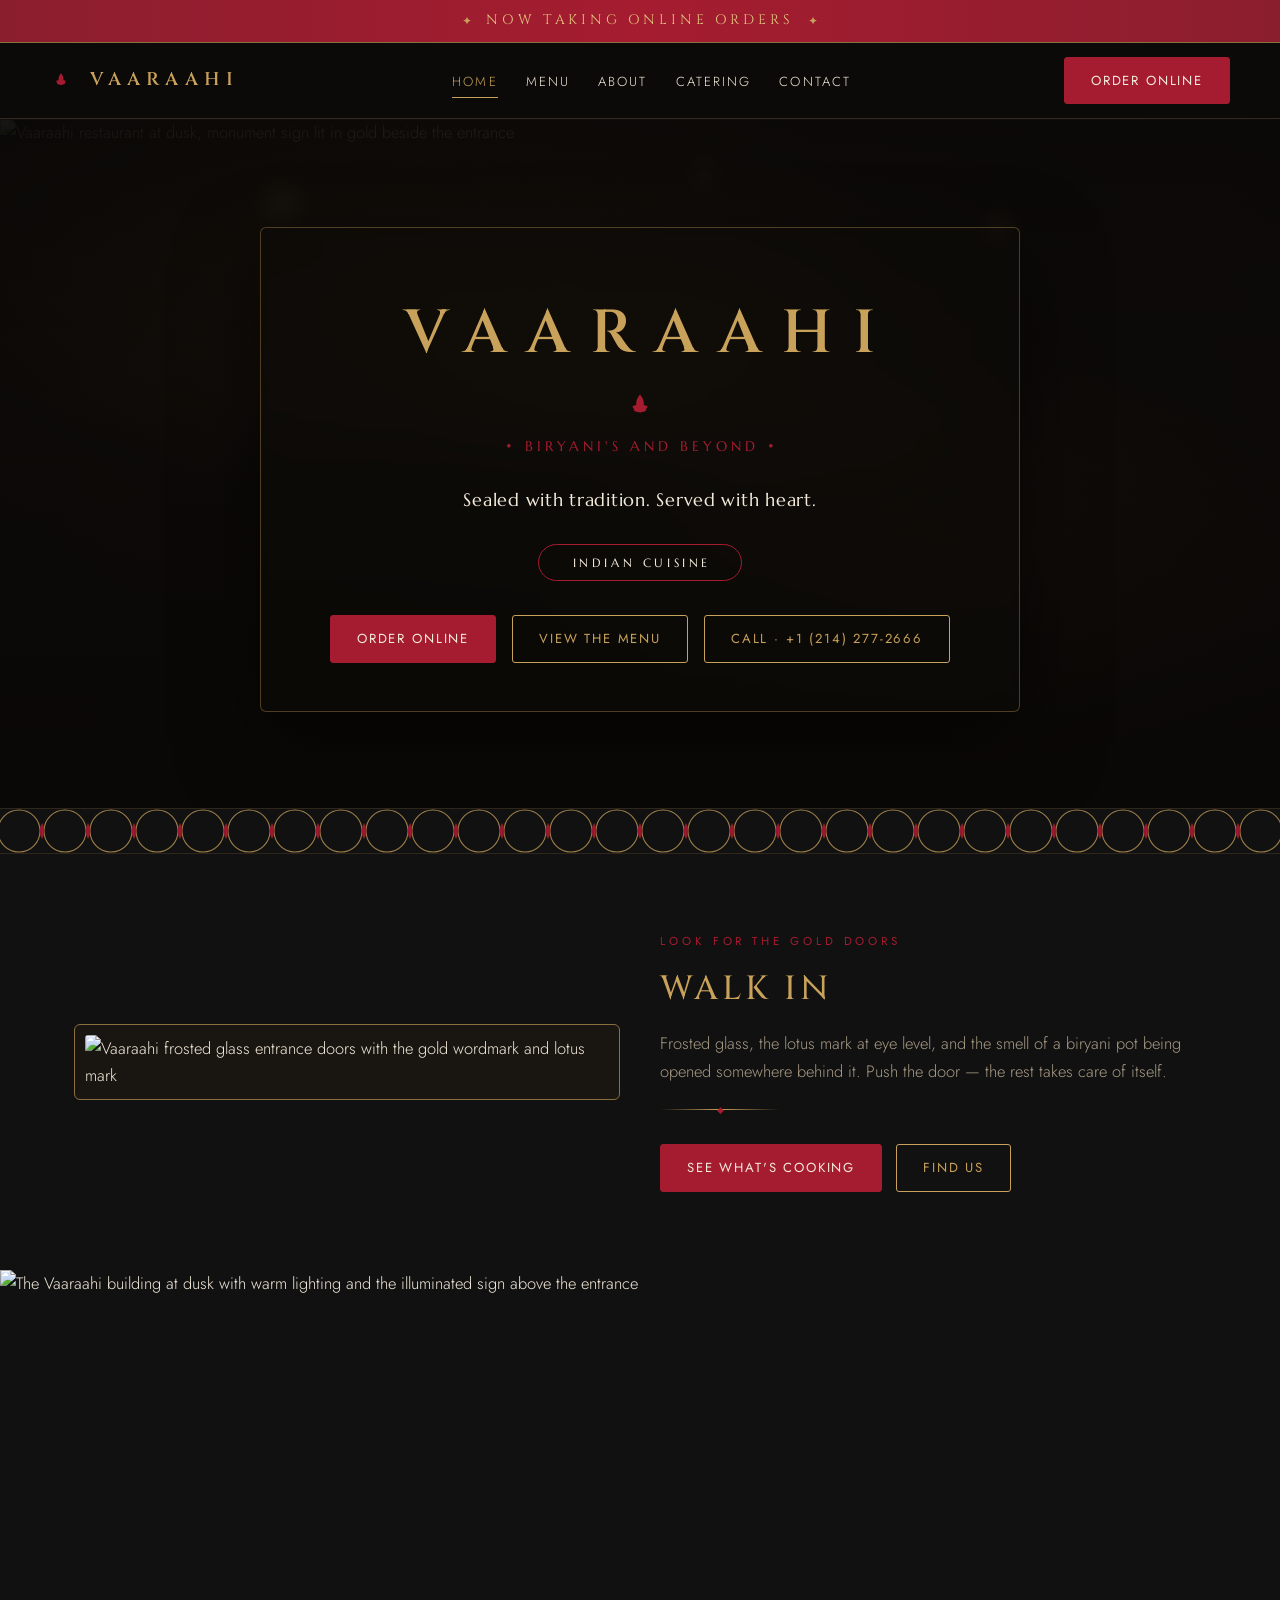
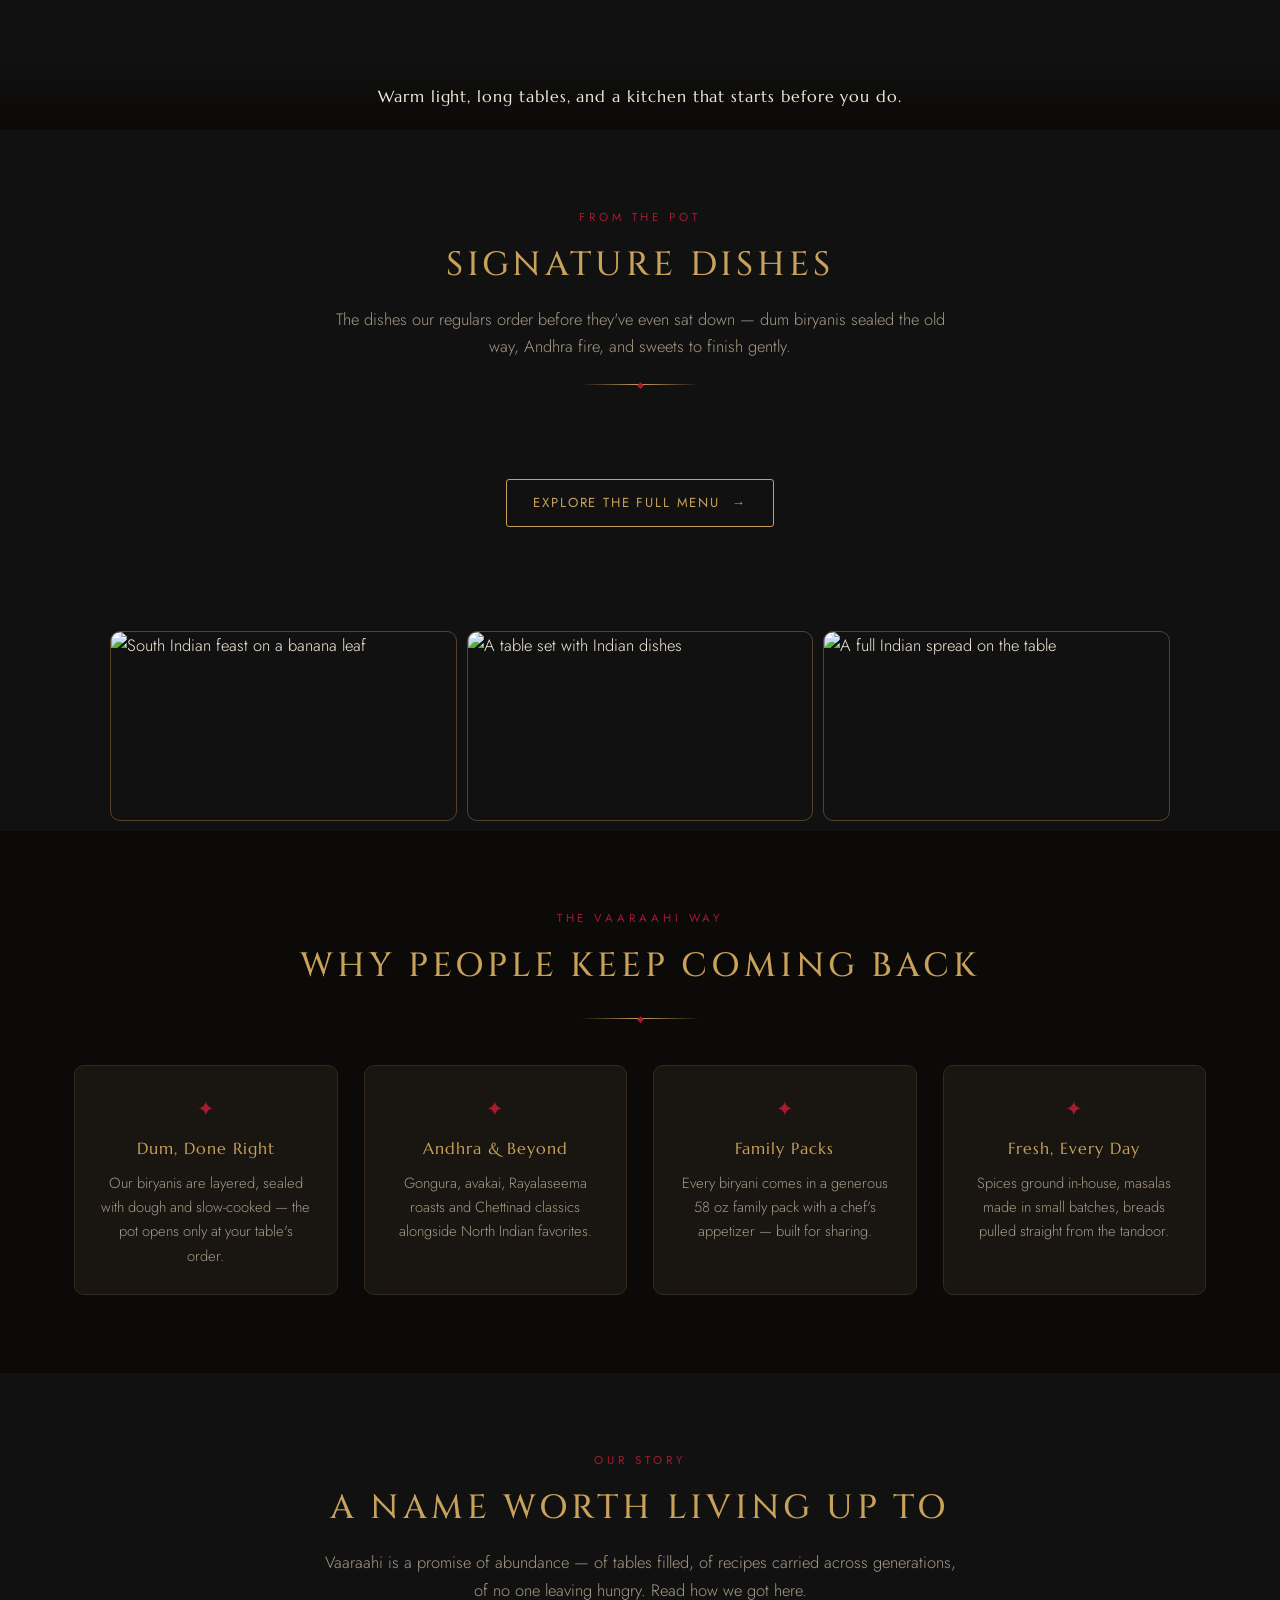
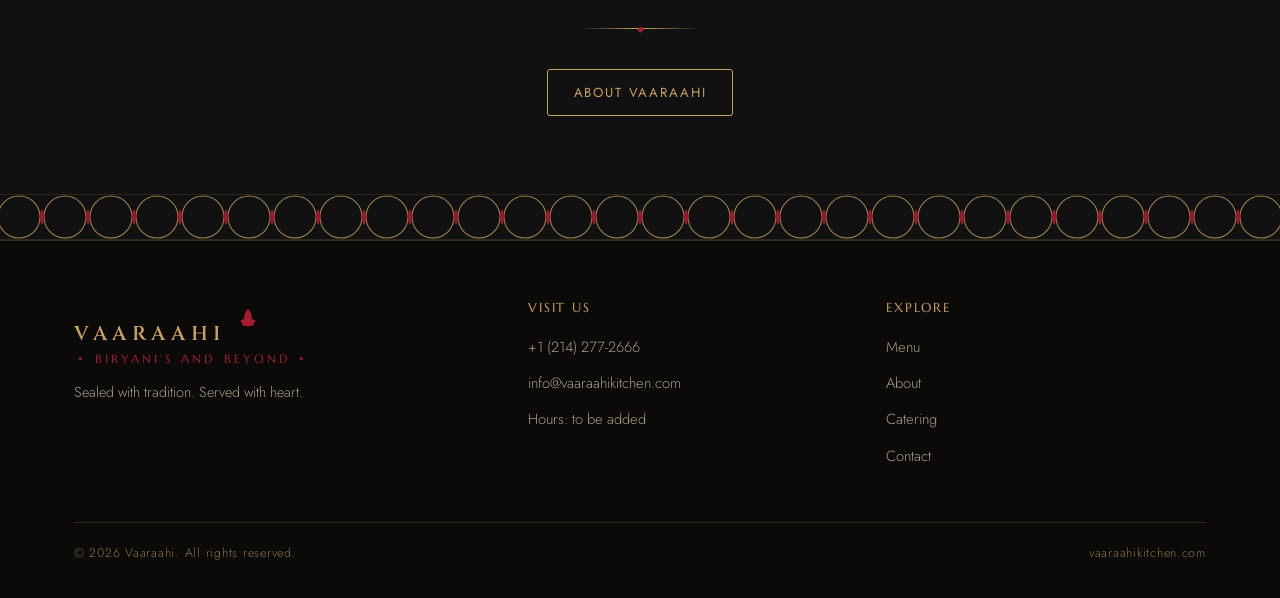
==== index.html @ 6d5eeed3 "Add Toast online ordering, new phone number, and contact map - Point Order Online button, hero CTA a" ====
<!DOCTYPE html>
<html lang="en">
<head>
<meta charset="UTF-8">
<meta name="viewport" content="width=device-width, initial-scale=1.0">
<title>Vaaraahi — Biryani's and Beyond | Indian Cuisine</title>
<meta name="description" content="Vaaraahi — Biryani's and Beyond. Authentic Hyderabadi dum biryanis, Andhra curries and tandoori specialties. Sealed with tradition. Served with heart.">
<link rel="preconnect" href="https://fonts.googleapis.com">
<link rel="preconnect" href="https://fonts.gstatic.com" crossorigin>
<link href="https://fonts.googleapis.com/css2?family=Cinzel:wght@500;600&family=Marcellus&family=Jost:wght@300;400;500&display=swap" rel="stylesheet">
<link rel="stylesheet" href="css/styles.css">
<link rel="icon" href="data:image/svg+xml,%3Csvg xmlns='http://www.w3.org/2000/svg' viewBox='0 0 40 40'%3E%3Crect width='40' height='40' fill='%23111111'/%3E%3Ctext x='20' y='28' text-anchor='middle' fill='%23C8A15A' font-family='Georgia' font-size='24'%3EV%3C/text%3E%3C/svg%3E">
<script type="application/ld+json">
{
  "@context": "https://schema.org",
  "@type": "Restaurant",
  "name": "Vaaraahi — Biryani's and Beyond",
  "servesCuisine": ["Indian", "Andhra", "Hyderabadi"],
  "url": "https://vaaraahikitchen.com",
  "telephone": "+1-214-277-2666",
  "email": "info@vaaraahikitchen.com",
  "address": {
    "@type": "PostalAddress",
    "streetAddress": "2550 Preston Road",
    "addressLocality": "Frisco",
    "addressRegion": "TX",
    "addressCountry": "US"
  },
  "hasMenu": "https://vaaraahikitchen.com/menu.html",
  "acceptsReservations": "False",
  "potentialAction": {
    "@type": "OrderAction",
    "target": {
      "@type": "EntryPoint",
      "urlTemplate": "https://order.toasttab.com/online/vaaraahi-biryanis-and-beyond-2550-preston-road",
      "inLanguage": "en-US",
      "actionPlatform": [
        "http://schema.org/DesktopWebPlatform",
        "http://schema.org/MobileWebPlatform",
        "http://schema.org/IOSPlatform",
        "http://schema.org/AndroidPlatform"
      ]
    },
    "deliveryMethod": ["http://purl.org/goodrelations/v1#DeliveryModePickUp"]
  }
}
</script>
</head>
<body>

<div class="opening-banner" role="status">
  <div class="wrap">
    <span class="ob-mark" aria-hidden="true">&#10022;</span>
    <a class="ob-text" href="https://order.toasttab.com/online/vaaraahi-biryanis-and-beyond-2550-preston-road" target="_blank" rel="noopener">Now Taking Online Orders</a>
    <span class="ob-mark" aria-hidden="true">&#10022;</span>
  </div>
</div>

<header class="site-header">
  <div class="wrap nav">
    <a class="brand wordmark" href="index.html" aria-label="Vaaraahi home">
      <svg class="tri" viewBox="0 0 40 36" aria-hidden="true"><g fill="#A51C30" transform="translate(20,20)">
        <path d="M0,-16 C6,-9 6,-2 0,4 C-6,-2 -6,-9 0,-16Z"/>
        <path d="M-7,-4 C1,-6 6,-1 7,6 C-1,8 -6,3 -7,-4Z" transform="rotate(-52)"/>
        <path d="M7,-4 C-1,-6 -6,-1 -7,6 C1,8 6,3 7,-4Z" transform="rotate(52)"/>
      </g></svg>
      <span class="name">Vaaraahi</span>
    </a>
    <nav aria-label="Main">
      <ul class="nav-links" id="nav-links">
        <li><a href="index.html" aria-current="page">Home</a></li>
        <li><a href="menu.html">Menu</a></li>
        <li><a href="about.html">About</a></li>
        <li><a href="catering.html">Catering</a></li>
        <li><a href="contact.html">Contact</a></li>
      </ul>
    </nav>
    <a class="btn btn-solid order-btn" href="https://order.toasttab.com/online/vaaraahi-biryanis-and-beyond-2550-preston-road" target="_blank" rel="noopener" title="Order online through Toast">Order Online</a>
    <button class="nav-toggle" aria-expanded="false" aria-controls="nav-links" aria-label="Toggle navigation">&#9776;</button>
  </div>
</header>

<main>
  <!-- Hero: the frosted glass door -->
  <section class="hero hero-photo">
    <img class="shot" src="assets/exterior.jpg" alt="Vaaraahi restaurant at dusk, monument sign lit in gold beside the entrance">
    <div class="hero-inner">
      <div class="glass wordmark">
        <div class="name">Vaaraahi</div>
        <svg class="tri" viewBox="0 0 40 36" aria-hidden="true"><g fill="#A51C30" transform="translate(20,20)">
          <path d="M0,-16 C6,-9 6,-2 0,4 C-6,-2 -6,-9 0,-16Z"/>
          <path d="M-7,-4 C1,-6 6,-1 7,6 C-1,8 -6,3 -7,-4Z" transform="rotate(-52)"/>
          <path d="M7,-4 C-1,-6 -6,-1 -7,6 C1,8 6,3 7,-4Z" transform="rotate(52)"/>
        </g></svg>
        <div class="tag">Biryani's and Beyond</div>
        <p class="tagline">Sealed with tradition. Served with heart.</p>
        <span class="cuisine-pill">Indian Cuisine</span>
        <div class="cta-row">
          <a class="btn btn-solid" href="https://order.toasttab.com/online/vaaraahi-biryanis-and-beyond-2550-preston-road" target="_blank" rel="noopener">Order Online</a>
          <a class="btn" href="menu.html">View the Menu</a>
          <a class="btn" href="tel:+12142772666" title="Call to place an order">Call &middot; +1 (214) 277-2666</a>
        </div>
      </div>
    </div>
  </section>
  <div class="lattice" aria-hidden="true"></div>

  <!-- The entrance -->
  <section class="section">
    <div class="wrap">
      <div class="split">
        <div class="split-media">
          <img src="assets/entrance.jpg" alt="Vaaraahi frosted glass entrance doors with the gold wordmark and lotus mark">
        </div>
        <div class="split-copy">
          <p class="eyebrow">Look for the gold doors</p>
          <h2>Walk In</h2>
          <p class="lede">Frosted glass, the lotus mark at eye level, and the smell of a biryani pot being opened somewhere behind it. Push the door — the rest takes care of itself.</p>
          <div class="gold-rule" style="margin-left:0" aria-hidden="true"></div>
          <div style="margin-top:28px;display:flex;gap:14px;flex-wrap:wrap">
            <a class="btn btn-solid" href="menu.html">See What's Cooking</a>
            <a class="btn" href="contact.html">Find Us</a>
          </div>
        </div>
      </div>
    </div>
  </section>

  <div class="shot-band">
    <img src="assets/storefront.jpg" alt="The Vaaraahi building at dusk with warm lighting and the illuminated sign above the entrance">
    <div class="shot-caption">Warm light, long tables, and a kitchen that starts before you do.</div>
  </div>

  <!-- Signature dishes -->
  <section class="section">
    <div class="wrap center">
      <p class="eyebrow">From the pot</p>
      <h2>Signature Dishes</h2>
      <p class="lede">The dishes our regulars order before they've even sat down — dum biryanis sealed the old way, Andhra fire, and sweets to finish gently.</p>
      <div class="gold-rule" aria-hidden="true"></div>
      <div class="dish-grid" id="signature-grid"></div>
      <div style="margin-top:44px">
        <a class="btn" href="menu.html">Explore the Full Menu &nbsp;&#8594;</a>
      </div>
    </div>
  </section>
    <section class="spread-band" aria-label="Vaaraahi spreads">
      <img src="https://images.unsplash.com/photo-1625398407796-82650a8c135f?fm=jpg&q=70&w=640&fit=crop" alt="South Indian feast on a banana leaf" loading="lazy">
      <img src="https://images.unsplash.com/photo-1682862279256-b2a9e4f3d22c?fm=jpg&q=70&w=640&fit=crop" alt="A table set with Indian dishes" loading="lazy">
      <img src="https://images.unsplash.com/photo-1734770931927-6410f9a64832?fm=jpg&q=70&w=640&fit=crop" alt="A full Indian spread on the table" loading="lazy">
    </section>


  <!-- Why Vaaraahi -->
  <section class="section section-alt">
    <div class="wrap center">
      <p class="eyebrow">The Vaaraahi way</p>
      <h2>Why People Keep Coming Back</h2>
      <div class="gold-rule" aria-hidden="true"></div>
      <div class="features">
        <div class="feature">
          <div class="glyph">&#10022;</div>
          <h3>Dum, Done Right</h3>
          <p>Our biryanis are layered, sealed with dough and slow-cooked — the pot opens only at your table's order.</p>
        </div>
        <div class="feature">
          <div class="glyph">&#10022;</div>
          <h3>Andhra &amp; Beyond</h3>
          <p>Gongura, avakai, Rayalaseema roasts and Chettinad classics alongside North Indian favorites.</p>
        </div>
        <div class="feature">
          <div class="glyph">&#10022;</div>
          <h3>Family Packs</h3>
          <p>Every biryani comes in a generous 58&nbsp;oz family pack with a chef's appetizer — built for sharing.</p>
        </div>
        <div class="feature">
          <div class="glyph">&#10022;</div>
          <h3>Fresh, Every Day</h3>
          <p>Spices ground in-house, masalas made in small batches, breads pulled straight from the tandoor.</p>
        </div>
      </div>
    </div>
  </section>

  <!-- Story teaser -->
  <section class="section">
    <div class="wrap center">
      <p class="eyebrow">Our story</p>
      <h2>A Name Worth Living Up To</h2>
      <p class="lede">Vaaraahi is a promise of abundance — of tables filled, of recipes carried across generations, of no one leaving hungry. Read how we got here.</p>
      <div class="gold-rule" aria-hidden="true"></div>
      <div style="margin-top:34px">
        <a class="btn" href="about.html">About Vaaraahi</a>
      </div>
    </div>
  </section>
</main>

<div class="lattice" aria-hidden="true"></div>
<footer class="site-footer">
  <div class="wrap">
    <div class="footer-grid">
      <div>
        <div class="wordmark">
          <span class="name">Vaaraahi</span>
          <svg class="tri" viewBox="0 0 40 36" aria-hidden="true" width="26"><g fill="#A51C30" transform="translate(20,20)">
            <path d="M0,-16 C6,-9 6,-2 0,4 C-6,-2 -6,-9 0,-16Z"/>
            <path d="M-7,-4 C1,-6 6,-1 7,6 C-1,8 -6,3 -7,-4Z" transform="rotate(-52)"/>
            <path d="M7,-4 C-1,-6 -6,-1 -7,6 C1,8 6,3 7,-4Z" transform="rotate(52)"/>
          </g></svg>
          <div class="tag">Biryani's and Beyond</div>
        </div>
        <p class="tagline-sm">Sealed with tradition. Served with heart.</p>
      </div>
      <div>
        <h4>Visit Us</h4>
        <ul>
          <li><a href="tel:+12142772666">+1 (214) 277-2666</a></li>
          <li><a href="mailto:info@vaaraahikitchen.com">info@vaaraahikitchen.com</a></li>
          <li><span>Hours: to be added</span></li>
        </ul>
      </div>
      <div>
        <h4>Explore</h4>
        <ul>
          <li><a href="menu.html">Menu</a></li>
          <li><a href="about.html">About</a></li>
          <li><a href="catering.html">Catering</a></li>
          <li><a href="contact.html">Contact</a></li>
        </ul>
      </div>
    </div>
    <div class="footer-base">
      <span>&copy; 2026 Vaaraahi. All rights reserved.</span>
      <span>vaaraahikitchen.com</span>
    </div>
  </div>
</footer>

<script src="js/data.js"></script>
<script src="js/images.js"></script>
<script src="js/app.js"></script>
</body>
</html>
---- css/styles.css ----
/* ============================================================
   VAARAAHI — Biryani's and Beyond
   Theme drawn from brand signage:
   Gold #C8A15A · Burgundy #A51C30 · Black #111111
   Display: Cinzel · Names: Marcellus · Body/UI: Jost
   ============================================================ */

:root {
  --black:      #111111;
  --black-deep: #0c0a08;
  --panel:      #191511;
  --panel-2:    #201a14;
  --line:       #33291d;
  --gold:       #C8A15A;
  --gold-hi:    #E4C77F;
  --gold-dim:   #8a7040;
  --burgundy:   #A51C30;
  --burgundy-2: #8B1E2D;
  --cream:      #F3EADB;
  --muted:      #A79A85;
  --veg:        #2e8b40;
  --nonveg:     #a3341f;
  --radius:     10px;
  --wrap:       1180px;
  --font-display: "Cinzel", "Times New Roman", serif;
  --font-name:    "Marcellus", Georgia, serif;
  --font-body:    "Jost", "Segoe UI", sans-serif;
}

* { margin: 0; padding: 0; box-sizing: border-box; }
html { scroll-behavior: smooth; }
@media (prefers-reduced-motion: reduce) {
  html { scroll-behavior: auto; }
  *, *::before, *::after { animation: none !important; transition: none !important; }
}

body {
  background: var(--black);
  color: var(--cream);
  font-family: var(--font-body);
  font-weight: 300;
  line-height: 1.65;
  font-size: 16.5px;
  -webkit-font-smoothing: antialiased;
}

img { display: block; max-width: 100%; }
a { color: var(--gold); text-decoration: none; }
a:focus-visible, button:focus-visible, input:focus-visible {
  outline: 2px solid var(--gold-hi); outline-offset: 3px;
}

.wrap { max-width: var(--wrap); margin: 0 auto; padding: 0 24px; }

/* ---------- Lattice band (from the door signage) ---------- */
.lattice {
  height: 46px;
  background-color: transparent;
  background-image: url("data:image/svg+xml,%3Csvg xmlns='http://www.w3.org/2000/svg' width='92' height='46' viewBox='0 0 92 46'%3E%3Cg fill='none' stroke='%23C8A15A' stroke-width='1.1' opacity='0.85'%3E%3Ccircle cx='23' cy='23' r='21'/%3E%3Ccircle cx='69' cy='23' r='21'/%3E%3Ccircle cx='-23' cy='23' r='21'/%3E%3Ccircle cx='115' cy='23' r='21'/%3E%3C/g%3E%3Cg fill='%23A51C30'%3E%3Cpath d='M46 15 q5 8 0 16 q-5 -8 0 -16z'/%3E%3Cpath d='M0 15 q5 8 0 16 q-5 -8 0 -16z'/%3E%3Cpath d='M92 15 q5 8 0 16 q-5 -8 0 -16z'/%3E%3C/g%3E%3C/svg%3E");
  background-repeat: repeat-x;
  background-position: center;
  border-top: 1px solid var(--line);
  border-bottom: 1px solid var(--line);
  opacity: 0.9;
}

/* ---------- Wordmark ---------- */
.wordmark { text-align: center; }
.wordmark .name {
  font-family: var(--font-display);
  font-weight: 600;
  letter-spacing: 0.34em;
  text-indent: 0.34em; /* balance tracking */
  color: var(--gold);
  text-transform: uppercase;
}
.wordmark .tri { margin: 6px auto 4px; width: 34px; }
.wordmark .tag {
  color: var(--burgundy);
  font-family: var(--font-name);
  letter-spacing: 0.28em;
  text-indent: 0.28em;
  text-transform: uppercase;
  font-size: 0.72rem;
}
.wordmark .tag::before, .wordmark .tag::after { content: " \2022  "; color: var(--burgundy); }

/* ---------- Opening soon banner ---------- */
.opening-banner {
  background: linear-gradient(90deg, var(--burgundy-2), var(--burgundy) 50%, var(--burgundy-2));
  border-bottom: 1px solid var(--gold-dim);
}
.opening-banner .wrap {
  display: flex; align-items: center; justify-content: center; gap: 14px;
  padding-top: 9px; padding-bottom: 9px;
}
.opening-banner .ob-text {
  font-family: var(--font-display);
  font-size: 0.86rem; letter-spacing: 0.28em; text-transform: uppercase;
  color: var(--gold-hi);
}
.opening-banner .ob-mark { color: var(--gold); font-size: 0.78rem; line-height: 1; }
a.ob-text { color: var(--gold-hi); border-bottom: 1px solid transparent; transition: color .2s, border-color .2s; }
a.ob-text:hover { color: #fff; border-bottom-color: var(--gold); }
@media (max-width: 760px) {
  .opening-banner .ob-text { font-size: 0.72rem; letter-spacing: 0.18em; }
  .opening-banner .wrap { gap: 10px; }
}

/* ---------- Header ---------- */
.site-header {
  position: sticky; top: 0; z-index: 50;
  background: rgba(12, 10, 8, 0.92);
  backdrop-filter: blur(10px);
  border-bottom: 1px solid var(--line);
}
.nav {
  display: flex; align-items: center; justify-content: space-between;
  padding: 14px 0; gap: 18px;
}
.nav .brand { display: flex; align-items: center; gap: 12px; }
.nav .brand .name { font-size: 1.15rem; }
.nav .brand .tri { width: 22px; margin: 0; }
.nav-links { display: flex; align-items: center; gap: 28px; list-style: none; }
.nav-links a {
  color: var(--cream); font-size: 0.82rem; letter-spacing: 0.16em;
  text-transform: uppercase; padding: 6px 0;
  border-bottom: 1px solid transparent; transition: color .2s, border-color .2s;
}
.nav-links a:hover { color: var(--gold-hi); }
.nav-links a[aria-current="page"] { color: var(--gold); border-bottom-color: var(--gold); }
.btn {
  display: inline-block; font-family: var(--font-body); font-weight: 400;
  font-size: 0.82rem; letter-spacing: 0.14em; text-transform: uppercase;
  padding: 12px 26px; border-radius: 3px; cursor: pointer;
  transition: background .2s, color .2s, border-color .2s;
  border: 1px solid var(--gold); background: transparent; color: var(--gold);
}
.btn:hover { background: var(--gold); color: var(--black-deep); }
.btn-solid { background: var(--burgundy); border-color: var(--burgundy); color: var(--cream); }
.btn-solid:hover { background: var(--burgundy-2); border-color: var(--burgundy-2); color: var(--cream); }
.nav-toggle {
  display: none; background: none; border: 1px solid var(--line);
  color: var(--gold); font-size: 1.3rem; line-height: 1;
  padding: 8px 12px; border-radius: 4px; cursor: pointer;
}

/* ---------- Hero (frosted door) ---------- */
.hero {
  position: relative; overflow: hidden;
  background:
    radial-gradient(60% 55% at 30% 20%, rgba(200,140,60,0.20), transparent 65%),
    radial-gradient(55% 50% at 75% 65%, rgba(200,120,50,0.14), transparent 60%),
    radial-gradient(40% 40% at 55% 30%, rgba(255,190,110,0.10), transparent 70%),
    linear-gradient(180deg, #171310 0%, #0e0b09 100%);
}
.hero::before { /* faint hanging-lamp glow dots */
  content: ""; position: absolute; inset: 0;
  background:
    radial-gradient(45px 45px at 22% 12%, rgba(255,200,120,0.28), transparent 70%),
    radial-gradient(35px 35px at 78% 16%, rgba(255,200,120,0.22), transparent 70%),
    radial-gradient(30px 30px at 55% 8%, rgba(255,200,120,0.18), transparent 70%);
  pointer-events: none;
}
.hero-inner {
  position: relative; text-align: center;
  padding: 96px 24px 84px;
}
.hero .glass {
  max-width: 760px; margin: 0 auto; padding: 56px 36px 48px;
  background: rgba(28, 22, 16, 0.42);
  border: 1px solid rgba(200, 161, 90, 0.35);
  border-radius: 6px;
  backdrop-filter: blur(4px);
  box-shadow: 0 30px 80px rgba(0,0,0,0.55);
  animation: heroRise 0.9s ease both;
}
@keyframes heroRise { from { opacity: 0; transform: translateY(18px); } to { opacity: 1; transform: none; } }
.hero .name { font-size: clamp(2.2rem, 6vw, 3.8rem); }
.hero .tag { font-size: clamp(0.7rem, 1.6vw, 0.9rem); margin-top: 2px; }
.hero .tagline {
  margin: 26px auto 8px; max-width: 460px;
  font-family: var(--font-name); font-size: 1.15rem; color: var(--cream);
  letter-spacing: 0.04em;
}
.hero .cuisine-pill {
  display: inline-block; margin-top: 20px; padding: 8px 30px;
  border: 1px solid var(--burgundy); border-radius: 40px;
  font-family: var(--font-name); letter-spacing: 0.3em; text-indent: 0.3em;
  text-transform: uppercase; font-size: 0.75rem; color: var(--cream);
}
.hero .cta-row { margin-top: 34px; display: flex; gap: 16px; justify-content: center; flex-wrap: wrap; }

/* ---------- Sections ---------- */
.section { padding: 78px 0; }
.section-tight { padding: 56px 0; }
.section-alt { background: var(--black-deep); }
.eyebrow {
  font-size: 0.72rem; letter-spacing: 0.34em; text-transform: uppercase;
  color: var(--burgundy); font-weight: 400; margin-bottom: 10px;
}
.section h2 {
  font-family: var(--font-display); font-weight: 500; color: var(--gold);
  font-size: clamp(1.5rem, 3.4vw, 2.1rem); letter-spacing: 0.12em;
  text-transform: uppercase; margin-bottom: 14px;
}
.section .lede { max-width: 640px; color: var(--muted); }
.center { text-align: center; }
.center .lede { margin: 0 auto; }
.gold-rule {
  width: 120px; height: 13px; margin: 18px auto 0; position: relative;
}
.gold-rule::before {
  content: ""; position: absolute; left: 0; right: 0; top: 6px;
  height: 1px; background: linear-gradient(90deg, transparent, var(--gold), transparent);
}
.gold-rule::after {
  content: "\25C6"; position: absolute; left: 50%; top: 0; transform: translateX(-50%);
  color: var(--burgundy); font-size: 9px; background: inherit; padding: 0 8px;
}

/* ---------- Signature dishes (home) ---------- */
.dish-grid {
  margin-top: 44px; display: grid; gap: 26px;
  grid-template-columns: repeat(auto-fit, minmax(240px, 1fr));
}
.dish-card {
  background: var(--panel); border: 1px solid var(--line); border-radius: var(--radius);
  overflow: hidden; transition: transform .25s ease, border-color .25s ease;
}
.dish-card:hover { transform: translateY(-5px); border-color: var(--gold-dim); }
.dish-card .ph { aspect-ratio: 4 / 3; overflow: hidden; background: #1b150f; }
.dish-card .ph img { width: 100%; height: 100%; object-fit: cover; }
.dish-card .body { padding: 18px 20px 20px; }
.dish-card h3 { font-family: var(--font-name); font-weight: 400; font-size: 1.08rem; color: var(--cream); }
.dish-card .desc { color: var(--muted); font-size: 0.9rem; margin-top: 6px; }
.dish-card .price { color: var(--gold); font-family: var(--font-name); margin-top: 10px; }

/* ---------- Feature strip (home) ---------- */
.features { display: grid; gap: 26px; grid-template-columns: repeat(auto-fit, minmax(230px, 1fr)); margin-top: 40px; }
.feature { border: 1px solid var(--line); border-radius: var(--radius); padding: 26px 24px; background: var(--panel); }
.feature .glyph { color: var(--burgundy); font-size: 1.3rem; margin-bottom: 10px; }
.feature h3 { font-family: var(--font-name); font-weight: 400; color: var(--gold); font-size: 1.02rem; letter-spacing: 0.06em; }
.feature p { color: var(--muted); font-size: 0.92rem; margin-top: 8px; }

/* ---------- Menu page ---------- */
.menu-hero { padding: 56px 0 34px; text-align: center; }
.menu-controls {
  position: sticky; top: 64px; z-index: 40;
  background: rgba(12,10,8,0.94); backdrop-filter: blur(8px);
  border-top: 1px solid var(--line); border-bottom: 1px solid var(--line);
  padding: 14px 0;
}
.controls-row { display: flex; gap: 14px; align-items: center; flex-wrap: wrap; }
.search-box { position: relative; flex: 1 1 260px; max-width: 380px; }
.search-box input {
  width: 100%; padding: 11px 16px 11px 40px;
  background: var(--panel); color: var(--cream);
  border: 1px solid var(--line); border-radius: 40px;
  font-family: var(--font-body); font-size: 0.95rem;
}
.search-box input::placeholder { color: var(--muted); }
.search-box .icon { position: absolute; left: 15px; top: 50%; transform: translateY(-50%); color: var(--gold-dim); }
/* Category pills: own full-width row, wrapping so every category is visible */
.cat-scroller {
  display: flex; flex-wrap: wrap; gap: 8px;
  flex: 1 1 100%; width: 100%;
  padding: 12px 2px 2px; margin-top: 4px;
  border-top: 1px solid var(--line);
}
.cat-pill {
  flex: 0 0 auto; padding: 8px 16px; border-radius: 40px; cursor: pointer;
  background: transparent; border: 1px solid var(--line); color: var(--muted);
  font-family: var(--font-body); font-size: 0.8rem; letter-spacing: 0.05em;
  transition: all .2s;
}
.cat-pill:hover { color: var(--gold-hi); border-color: var(--gold-dim); }
.cat-pill.active { background: var(--gold); border-color: var(--gold); color: var(--black-deep); font-weight: 500; }

.menu-section { padding: 40px 0 10px; }
.menu-section h2 { margin-bottom: 4px; }
.menu-section .count { color: var(--muted); font-size: 0.82rem; letter-spacing: 0.08em; }
.menu-grid {
  margin-top: 24px; display: grid; gap: 20px;
  grid-template-columns: repeat(auto-fill, minmax(255px, 1fr));
}
.menu-card {
  background: var(--panel); border: 1px solid var(--line); border-radius: var(--radius);
  overflow: hidden; display: flex; flex-direction: column;
  transition: transform .2s ease, border-color .2s ease;
}
.menu-card:hover { transform: translateY(-4px); border-color: var(--gold-dim); }
.menu-card .ph { aspect-ratio: 16 / 10; overflow: hidden; background: #1b150f; position: relative; }
.menu-card .ph img { width: 100%; height: 100%; object-fit: cover; }
.menu-card .body { padding: 14px 16px 16px; display: flex; flex-direction: column; gap: 6px; flex: 1; }
.menu-card .toprow { display: flex; align-items: flex-start; gap: 8px; }
.menu-card h3 {
  font-family: var(--font-name); font-weight: 400;
  font-size: 1rem; line-height: 1.35; color: var(--cream); flex: 1;
}
.menu-card .prices { margin-top: auto; padding-top: 8px; display: flex; gap: 14px; align-items: baseline; flex-wrap: wrap; }
.menu-card .price { color: var(--gold); font-family: var(--font-name); font-size: 1.05rem; }
.menu-card .fam {
  color: var(--muted); font-size: 0.78rem; letter-spacing: 0.04em;
}
.menu-card .fam b { color: var(--gold-hi); font-weight: 500; }

/* Veg / non-veg mark (Indian menu convention) */
.diet {
  flex: 0 0 auto; width: 15px; height: 15px; margin-top: 3px;
  border: 1.6px solid; border-radius: 2px; position: relative;
}
.diet::after {
  content: ""; position: absolute; inset: 0; margin: auto;
}
.diet.veg { border-color: var(--veg); }
.diet.veg::after { width: 7px; height: 7px; border-radius: 50%; background: var(--veg); }
.diet.nonveg { border-color: var(--nonveg); }
.diet.nonveg::after {
  width: 0; height: 0; background: none;
  border-left: 4.5px solid transparent; border-right: 4.5px solid transparent;
  border-bottom: 7.5px solid var(--nonveg);
}

.no-results { text-align: center; color: var(--muted); padding: 70px 0; }
.no-results .name { font-family: var(--font-name); color: var(--gold); font-size: 1.1rem; margin-bottom: 6px; }

.menu-note {
  margin: 40px auto 0; max-width: 720px; text-align: center;
  color: var(--muted); font-size: 0.85rem; border-top: 1px solid var(--line); padding-top: 22px;
}

/* ---------- About page ---------- */
.about-cols { display: grid; gap: 48px; grid-template-columns: 1.1fr 0.9fr; align-items: center; margin-top: 40px; }
.about-cols .visual {
  border: 1px solid var(--gold-dim); border-radius: 6px; padding: 14px; background: var(--panel);
}
.about-cols .visual .inner {
  border: 1px solid var(--line); border-radius: 4px; aspect-ratio: 4/5;
  background:
    radial-gradient(50% 40% at 50% 30%, rgba(200,140,60,0.22), transparent 70%),
    linear-gradient(180deg, #1c1610, #0f0c09);
  display: flex; align-items: center; justify-content: center;
}
.about p + p { margin-top: 16px; }
.about .drop::first-letter {
  font-family: var(--font-display); color: var(--gold); font-size: 3.1em;
  float: left; line-height: 0.85; padding-right: 10px; padding-top: 4px;
}
.values { margin-top: 26px; display: grid; gap: 14px; }
.values li { list-style: none; display: flex; gap: 12px; color: var(--muted); }
.values li::before { content: "\25C6"; color: var(--burgundy); font-size: 9px; line-height: 2.4; }
.values li b { color: var(--cream); font-weight: 400; font-family: var(--font-name); }

/* ---------- Catering page ---------- */
.cater-grid { display: grid; gap: 26px; grid-template-columns: repeat(auto-fit, minmax(260px, 1fr)); margin-top: 44px; }
.cater-card {
  background: var(--panel); border: 1px solid var(--line); border-radius: var(--radius);
  padding: 30px 28px; display: flex; flex-direction: column;
}
.cater-card .occ { color: var(--burgundy); font-size: 0.72rem; letter-spacing: 0.3em; text-transform: uppercase; }
.cater-card h3 { font-family: var(--font-name); font-weight: 400; color: var(--gold); font-size: 1.25rem; margin-top: 8px; }
.cater-card p { color: var(--muted); font-size: 0.93rem; margin-top: 10px; }
.cater-card ul { margin: 16px 0 22px; padding: 0; }
.cater-card li { list-style: none; color: var(--cream); font-size: 0.92rem; padding: 7px 0; border-bottom: 1px dashed var(--line); }
.cater-card li:last-child { border-bottom: 0; }
.cater-card .btn { margin-top: auto; align-self: flex-start; }
.steps { margin-top: 50px; display: grid; gap: 22px; grid-template-columns: repeat(auto-fit, minmax(210px, 1fr)); }
.step { border-top: 2px solid var(--gold-dim); padding-top: 16px; }
.step .k { font-family: var(--font-display); color: var(--burgundy); font-size: 0.85rem; letter-spacing: 0.2em; }
.step h3 { font-family: var(--font-name); font-weight: 400; color: var(--cream); margin-top: 6px; font-size: 1.02rem; }
.step p { color: var(--muted); font-size: 0.9rem; margin-top: 6px; }

/* ---------- Contact page ---------- */
.contact-grid { display: grid; gap: 26px; grid-template-columns: repeat(auto-fit, minmax(250px, 1fr)); margin-top: 44px; }
.contact-card {
  background: var(--panel); border: 1px solid var(--line); border-radius: var(--radius);
  padding: 30px 28px; text-align: center;
}
.contact-card .glyph { color: var(--burgundy); font-size: 1.5rem; }
.contact-card h3 { font-family: var(--font-name); font-weight: 400; color: var(--gold); margin-top: 10px; letter-spacing: 0.08em; }
.contact-card p { color: var(--muted); margin-top: 8px; font-size: 0.95rem; }
.placeholder {
  display: inline-block; margin-top: 6px; padding: 3px 10px; border-radius: 4px;
  background: rgba(165, 28, 48, 0.12); border: 1px dashed var(--burgundy);
  color: var(--cream); font-size: 0.85rem;
}
.hours-table { width: 100%; margin-top: 14px; border-collapse: collapse; }
.hours-table td { padding: 8px 4px; color: var(--muted); font-size: 0.92rem; border-bottom: 1px dashed var(--line); }
.hours-table td:last-child { text-align: right; color: var(--cream); }
.map-frame {
  margin-top: 40px; border: 1px solid var(--line); border-radius: var(--radius);
  aspect-ratio: 21 / 9; background: var(--panel);
  overflow: hidden; padding: 0;
}
.map-frame iframe { display: block; width: 100%; height: 100%; border: 0; filter: saturate(.9) contrast(1.02); }
@media (max-width: 700px) { .map-frame { aspect-ratio: 4 / 3; } }

/* contact card links */
.phone-link {
  display: inline-block; margin-top: 10px;
  font-family: var(--font-name); font-size: 1.05rem;
  color: var(--gold-hi); text-decoration: none; letter-spacing: .03em;
  border-bottom: 1px solid var(--gold-dim); padding-bottom: 2px;
}
.phone-link:hover { color: var(--cream); border-color: var(--gold); }
.btn.ghost {
  background: transparent; color: var(--gold-hi);
  border: 1px solid var(--gold-dim); font-size: .82rem; padding: 9px 18px;
}
.btn.ghost:hover { background: var(--gold); color: var(--black-deep); border-color: var(--gold); }
.site-footer a { color: inherit; text-decoration: none; }
.site-footer a:hover { color: var(--gold-hi); }

/* ---------- Footer ---------- */
.site-footer { background: var(--black-deep); border-top: 1px solid var(--line); padding: 56px 0 34px; }
.footer-grid { display: grid; gap: 38px; grid-template-columns: 1.3fr 1fr 1fr; }
.site-footer .wordmark { text-align: left; }
.site-footer .wordmark .name { font-size: 1.25rem; letter-spacing: 0.28em; text-indent: 0; }
.site-footer .wordmark .tri { margin: 8px 0 4px; }
.site-footer .tagline-sm { color: var(--muted); font-size: 0.9rem; margin-top: 12px; max-width: 280px; }
.site-footer h4 { font-family: var(--font-name); font-weight: 400; color: var(--gold); letter-spacing: 0.14em; text-transform: uppercase; font-size: 0.82rem; margin-bottom: 14px; }
.site-footer ul { list-style: none; }
.site-footer li { margin-bottom: 9px; }
.site-footer li a, .site-footer li span { color: var(--muted); font-size: 0.92rem; }
.site-footer li a:hover { color: var(--gold-hi); }
.footer-base {
  margin-top: 44px; padding-top: 20px; border-top: 1px solid var(--line);
  display: flex; justify-content: space-between; gap: 14px; flex-wrap: wrap;
  color: var(--gold-dim); font-size: 0.78rem; letter-spacing: 0.06em;
}

/* ---------- Responsive ---------- */
@media (max-width: 900px) {
  .about-cols { grid-template-columns: 1fr; }
  .footer-grid { grid-template-columns: 1fr 1fr; }
}
@media (max-width: 760px) {
  .nav-toggle { display: block; }
  .nav-links {
    display: none; position: absolute; left: 0; right: 0; top: 100%;
    flex-direction: column; gap: 0; background: rgba(12,10,8,0.98);
    border-bottom: 1px solid var(--line); padding: 10px 24px 18px;
  }
  .nav-links.open { display: flex; }
  .nav-links li { width: 100%; }
  .nav-links a { display: block; padding: 12px 0; border-bottom: 1px solid var(--line); }
  .nav .order-btn { padding: 9px 12px; font-size: 0.68rem; letter-spacing: 0.06em; white-space: nowrap; }
  .nav .brand .name { font-size: 1rem; }
  .menu-controls { top: 61px; }
  .footer-grid { grid-template-columns: 1fr; }
  .footer-base { justify-content: center; text-align: center; }
}

/* ============================================================
   ADDITIONS — real photography + list view
   ============================================================ */

/* ---------- Photo hero (storefront at dusk) ---------- */
.hero-photo { position: relative; overflow: hidden; }
.hero-photo .shot {
  position: absolute; inset: 0; width: 100%; height: 100%;
  object-fit: cover; object-position: center 55%;
}
.hero-photo::after {
  content: ""; position: absolute; inset: 0;
  background:
    linear-gradient(180deg, rgba(10,8,6,0.82) 0%, rgba(10,8,6,0.55) 42%, rgba(10,8,6,0.92) 100%),
    radial-gradient(70% 60% at 50% 45%, rgba(0,0,0,0.15), rgba(10,8,6,0.7));
}
.hero-photo .hero-inner { position: relative; z-index: 2; padding: 108px 24px 96px; }
.hero-photo .glass { background: rgba(14, 11, 8, 0.55); }

/* ---------- Storefront / entrance blocks ---------- */
.shot-band { position: relative; }
.shot-band img { width: 100%; height: clamp(240px, 44vw, 460px); object-fit: cover; }
.shot-caption {
  position: absolute; left: 0; right: 0; bottom: 0; padding: 26px 24px 20px;
  background: linear-gradient(180deg, transparent, rgba(10,8,6,0.9));
  color: var(--cream); font-family: var(--font-name); letter-spacing: 0.06em;
  text-align: center; font-size: 0.98rem;
}

.split { display: grid; gap: 40px; grid-template-columns: 1fr 1fr; align-items: center; }
.split.reverse .split-media { order: 2; }
.split-media {
  border: 1px solid var(--gold-dim); border-radius: 6px; padding: 10px; background: var(--panel);
}
.split-media img { width: 100%; border-radius: 3px; display: block; }
.split-copy h2 { text-align: left; }
.split-copy .lede { margin: 0; }
@media (max-width: 860px) {
  .split { grid-template-columns: 1fr; }
  .split.reverse .split-media { order: 0; }
}

/* ---------- View toggle ---------- */
.view-toggle { display: flex; gap: 8px; align-items: center; }
.view-toggle .label {
  color: var(--muted); font-size: 0.72rem; letter-spacing: 0.2em; text-transform: uppercase;
  margin-right: 2px;
}

/* ---------- List view ---------- */
.menu-list { list-style: none; margin-top: 20px; padding: 0; column-gap: 54px; }
@media (min-width: 900px) { .menu-list { column-count: 2; } }
.menu-row {
  display: flex; align-items: baseline; gap: 10px;
  padding: 11px 2px; border-bottom: 1px solid var(--line);
  break-inside: avoid;
}
.menu-row .diet { margin-top: 0; align-self: center; }
.menu-row .row-name {
  font-family: var(--font-name); font-weight: 400; color: var(--cream);
  font-size: 1rem; line-height: 1.35;
}
.menu-row .leader {
  flex: 1 1 auto; min-width: 18px; align-self: flex-end; margin-bottom: 5px;
  border-bottom: 1px dotted var(--gold-dim); opacity: 0.55;
}
.menu-row .row-price {
  font-family: var(--font-name); color: var(--gold); font-size: 1rem; white-space: nowrap;
}
.menu-row .row-price .sz {
  color: var(--muted); font-family: var(--font-body); font-size: 0.7rem;
  letter-spacing: 0.14em; text-transform: uppercase; margin: 0 3px 0 8px;
}
.menu-row:hover .row-name { color: var(--gold-hi); }

/* ---- photo spread band ---- */
.spread-band{display:grid;grid-template-columns:repeat(3,1fr);gap:10px;max-width:1100px;margin:26px auto 10px;padding:0 20px}
.spread-band img{width:100%;height:190px;object-fit:cover;border-radius:10px;border:1px solid rgba(200,161,90,.35);filter:saturate(1.04) contrast(1.02)}
@media(max-width:720px){.spread-band{grid-template-columns:1fr 1fr}.spread-band img:last-child{display:none}}

/* unify photo thumbs with the dark theme */
.menu-card img,.dish-card .ph img{filter:saturate(1.05) contrast(1.03)}


/* ---- category pills: narrow screens keep a swipeable single row ---- */
@media (max-width: 760px) {
  .cat-scroller {
    flex-wrap: nowrap; overflow-x: auto; overscroll-behavior-x: contain;
    scrollbar-width: thin; -webkit-overflow-scrolling: touch;
    scroll-snap-type: x proximity;
    /* fade the right edge so it reads as "more to the right" */
    -webkit-mask-image: linear-gradient(to right, #000 0, #000 88%, transparent 100%);
            mask-image: linear-gradient(to right, #000 0, #000 88%, transparent 100%);
  }
  .cat-scroller .cat-pill { scroll-snap-align: start; }
  .cat-scroller.at-end { -webkit-mask-image: none; mask-image: none; }
}
.cat-scroller::-webkit-scrollbar { height: 6px; }
.cat-scroller::-webkit-scrollbar-thumb { background: var(--gold-dim); border-radius: 3px; }
.cat-scroller::-webkit-scrollbar-track { background: transparent; }

/* keep the sticky bar from eating the screen on short viewports */
@media (max-height: 620px) {
  .menu-controls { position: static; }
}

/* clear the sticky header + controls when jumping to a category */
.menu-section { scroll-margin-top: 190px; }
@media (max-width: 760px) { .menu-section { scroll-margin-top: 150px; } }
@media (max-height: 620px) { .menu-section { scroll-margin-top: 20px; } }


/* ---------- Map embed (contact) ---------- */
.map-embed {
  margin-top: 28px; border: 1px solid var(--line); border-radius: 10px;
  overflow: hidden; line-height: 0; background: var(--black-deep);
}
.map-embed iframe { width: 100%; height: 380px; border: 0; display: block; filter: saturate(0.85); }
@media (max-width: 760px) { .map-embed iframe { height: 280px; } }
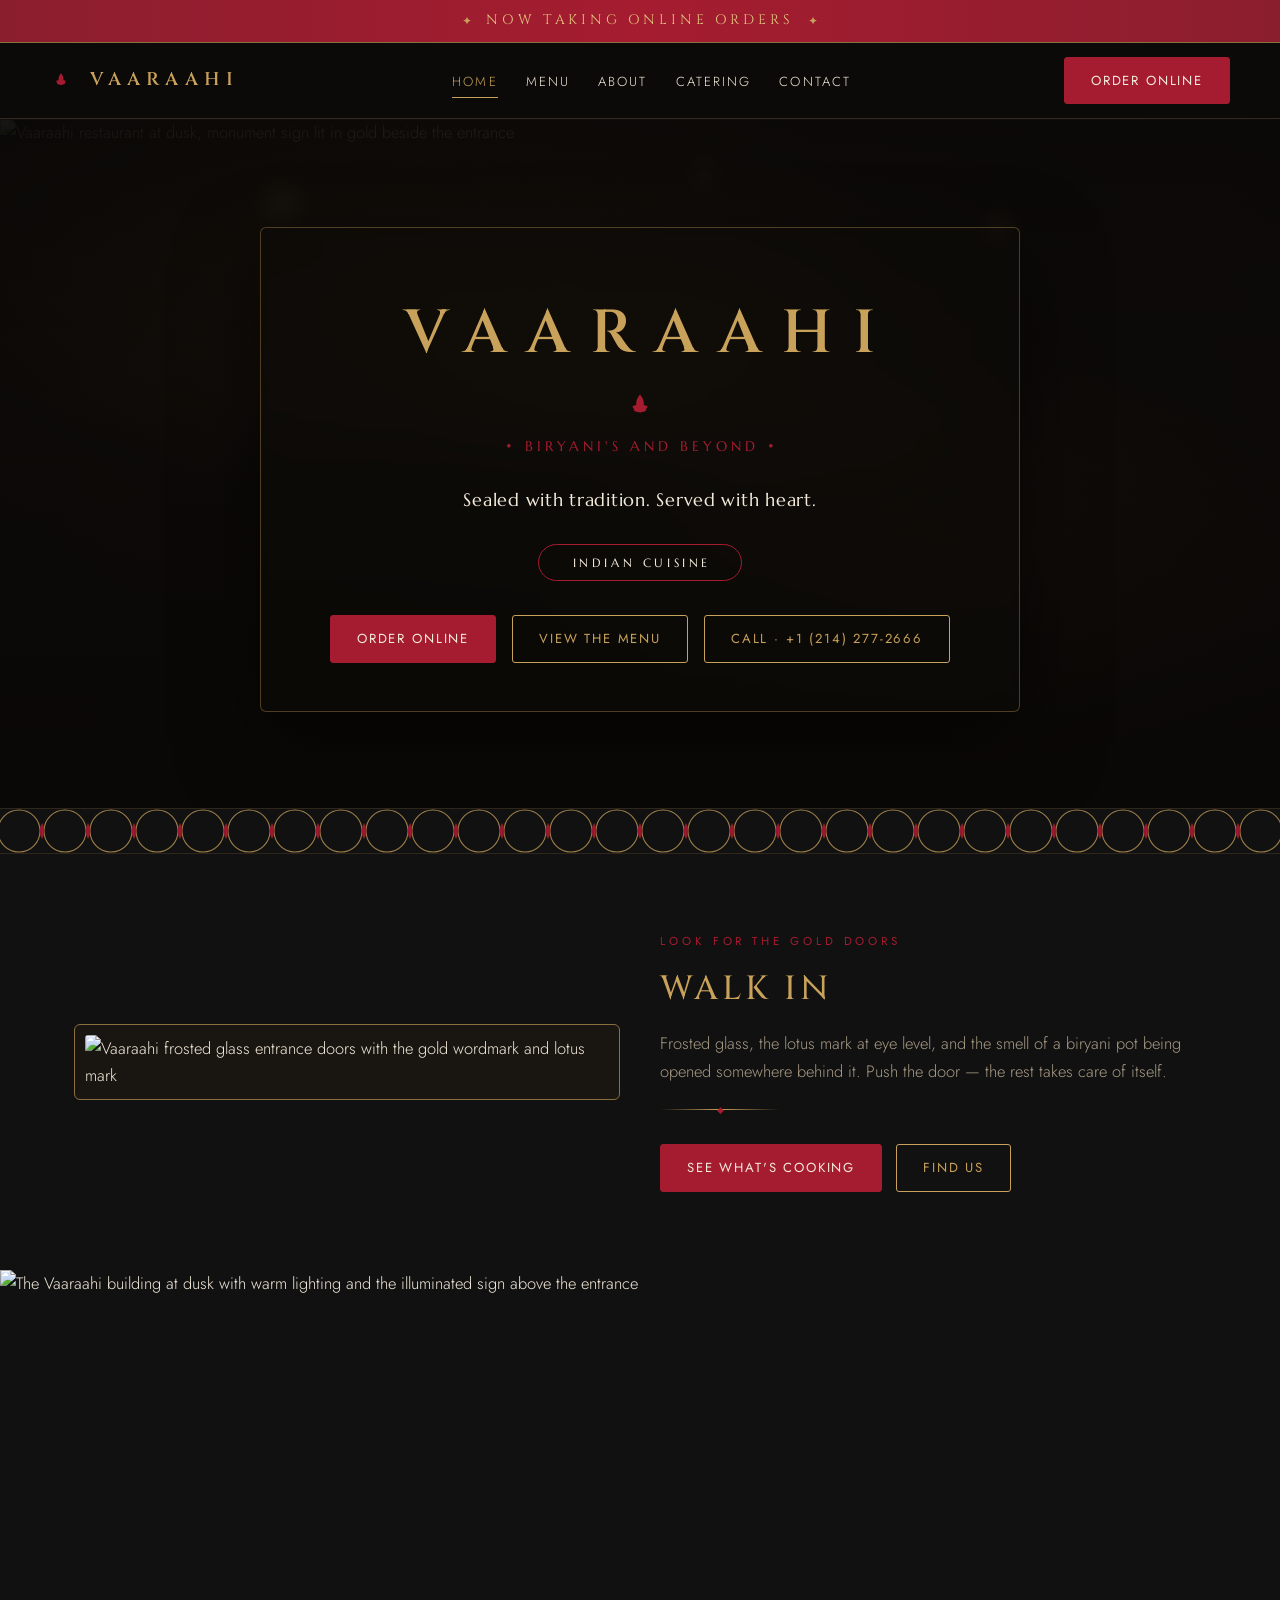
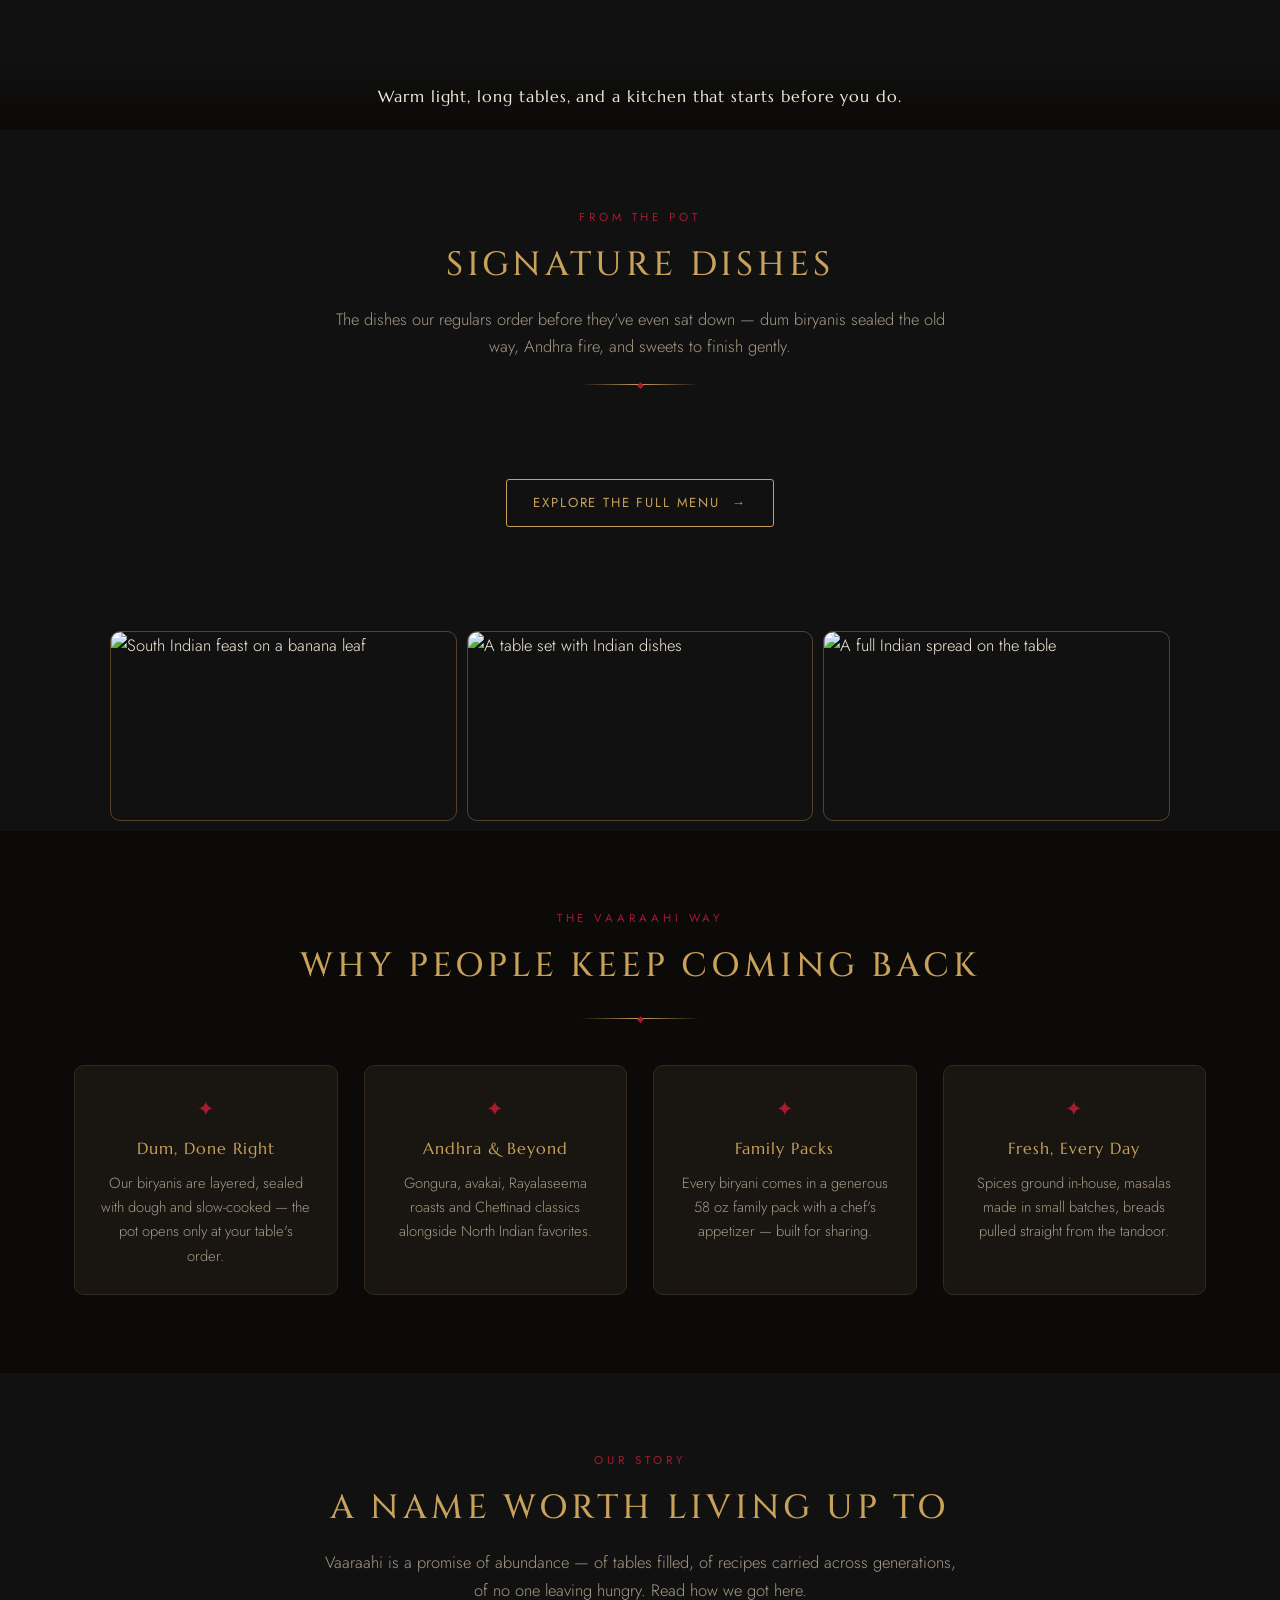
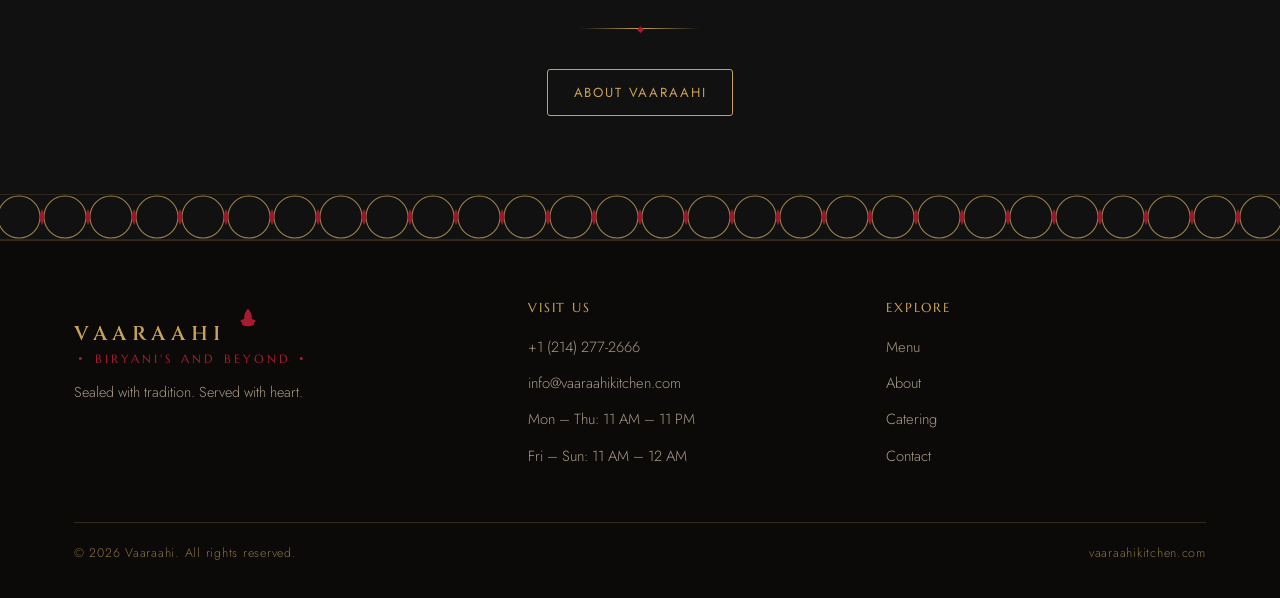
==== commit 853e92c7: "Add opening hours to contact page, footers and JSON-LD Mon-Thu 11 AM-11 PM, Fri-Sun 11 AM-12 AM, mat" ====
--- a/index.html
+++ b/index.html
@@ -1,6 +1,14 @@
 <!DOCTYPE html>
 <html lang="en">
 <head>
+  <!-- Google Tag Manager -->
+<script>(function(w,d,s,l,i){w[l]=w[l]||[];w[l].push({'gtm.start':
+new Date().getTime(),event:'gtm.js'});var f=d.getElementsByTagName(s)[0],
+j=d.createElement(s),dl=l!='dataLayer'?'&l='+l:'';j.async=true;j.src=
+'https://www.googletagmanager.com/gtm.js?id='+i+dl;f.parentNode.insertBefore(j,f);
+})(window,document,'script','dataLayer','GTM-MT873XW2');</script>
+<!-- End Google Tag Manager -->
+  <meta name="google-site-verification" content="fRTdAdK1BHbZWM8yWyvzecVAgshiUjJzfXRp-DfM4l4" />
 <meta charset="UTF-8">
 <meta name="viewport" content="width=device-width, initial-scale=1.0">
 <title>Vaaraahi — Biryani's and Beyond | Indian Cuisine</title>
@@ -27,6 +35,10 @@
     "addressCountry": "US"
   },
   "hasMenu": "https://vaaraahikitchen.com/menu.html",
+  "openingHoursSpecification": [
+    { "@type": "OpeningHoursSpecification", "dayOfWeek": ["Monday","Tuesday","Wednesday","Thursday"], "opens": "11:00", "closes": "23:00" },
+    { "@type": "OpeningHoursSpecification", "dayOfWeek": ["Friday","Saturday","Sunday"], "opens": "11:00", "closes": "23:59" }
+  ],
   "acceptsReservations": "False",
   "potentialAction": {
     "@type": "OrderAction",
@@ -47,6 +59,10 @@
 </script>
 </head>
 <body>
+  <!-- Google Tag Manager (noscript) -->
+<noscript><iframe src="https://www.googletagmanager.com/ns.html?id=GTM-MT873XW2"
+height="0" width="0" style="display:none;visibility:hidden"></iframe></noscript>
+<!-- End Google Tag Manager (noscript) -->
 
 <div class="opening-banner" role="status">
   <div class="wrap">
@@ -217,7 +233,8 @@
         <ul>
           <li><a href="tel:+12142772666">+1 (214) 277-2666</a></li>
           <li><a href="mailto:info@vaaraahikitchen.com">info@vaaraahikitchen.com</a></li>
-          <li><span>Hours: to be added</span></li>
+          <li><span>Mon &ndash; Thu: 11 AM &ndash; 11 PM</span></li>
+          <li><span>Fri &ndash; Sun: 11 AM &ndash; 12 AM</span></li>
         </ul>
       </div>
       <div>
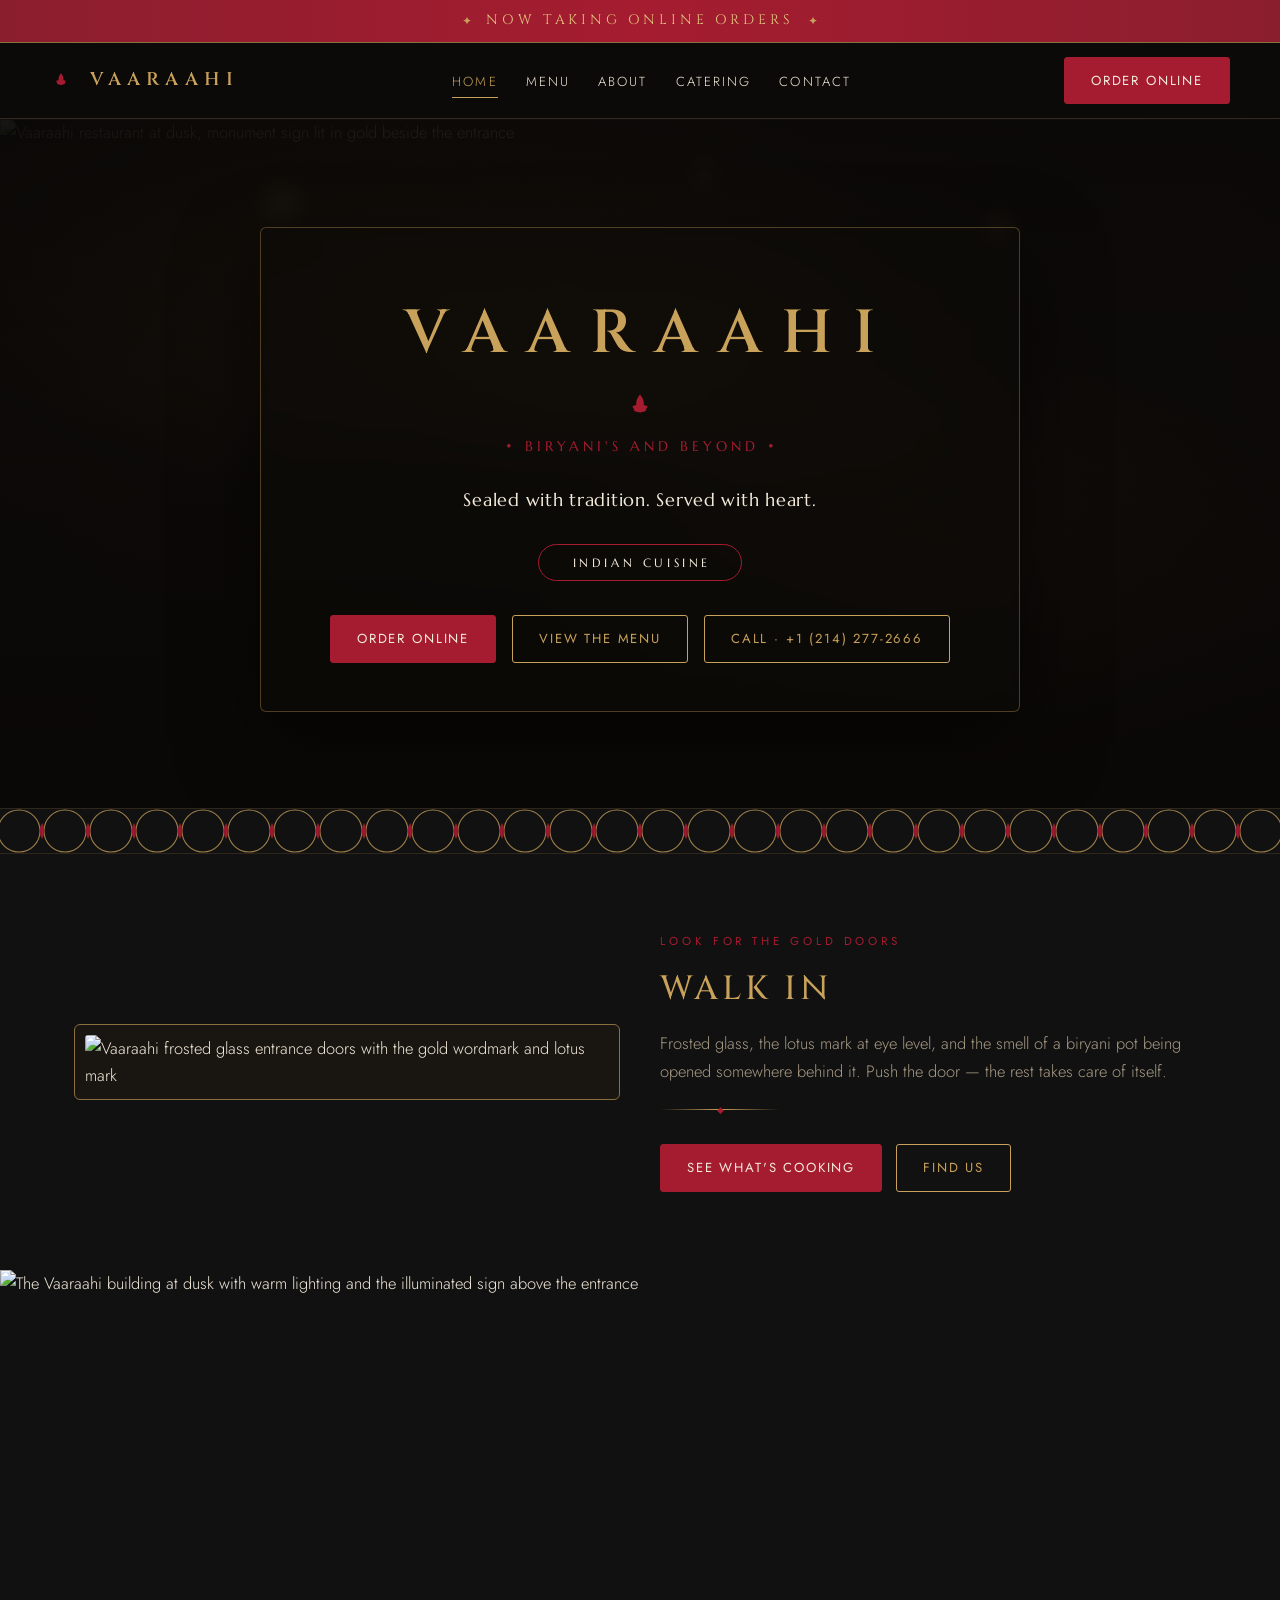
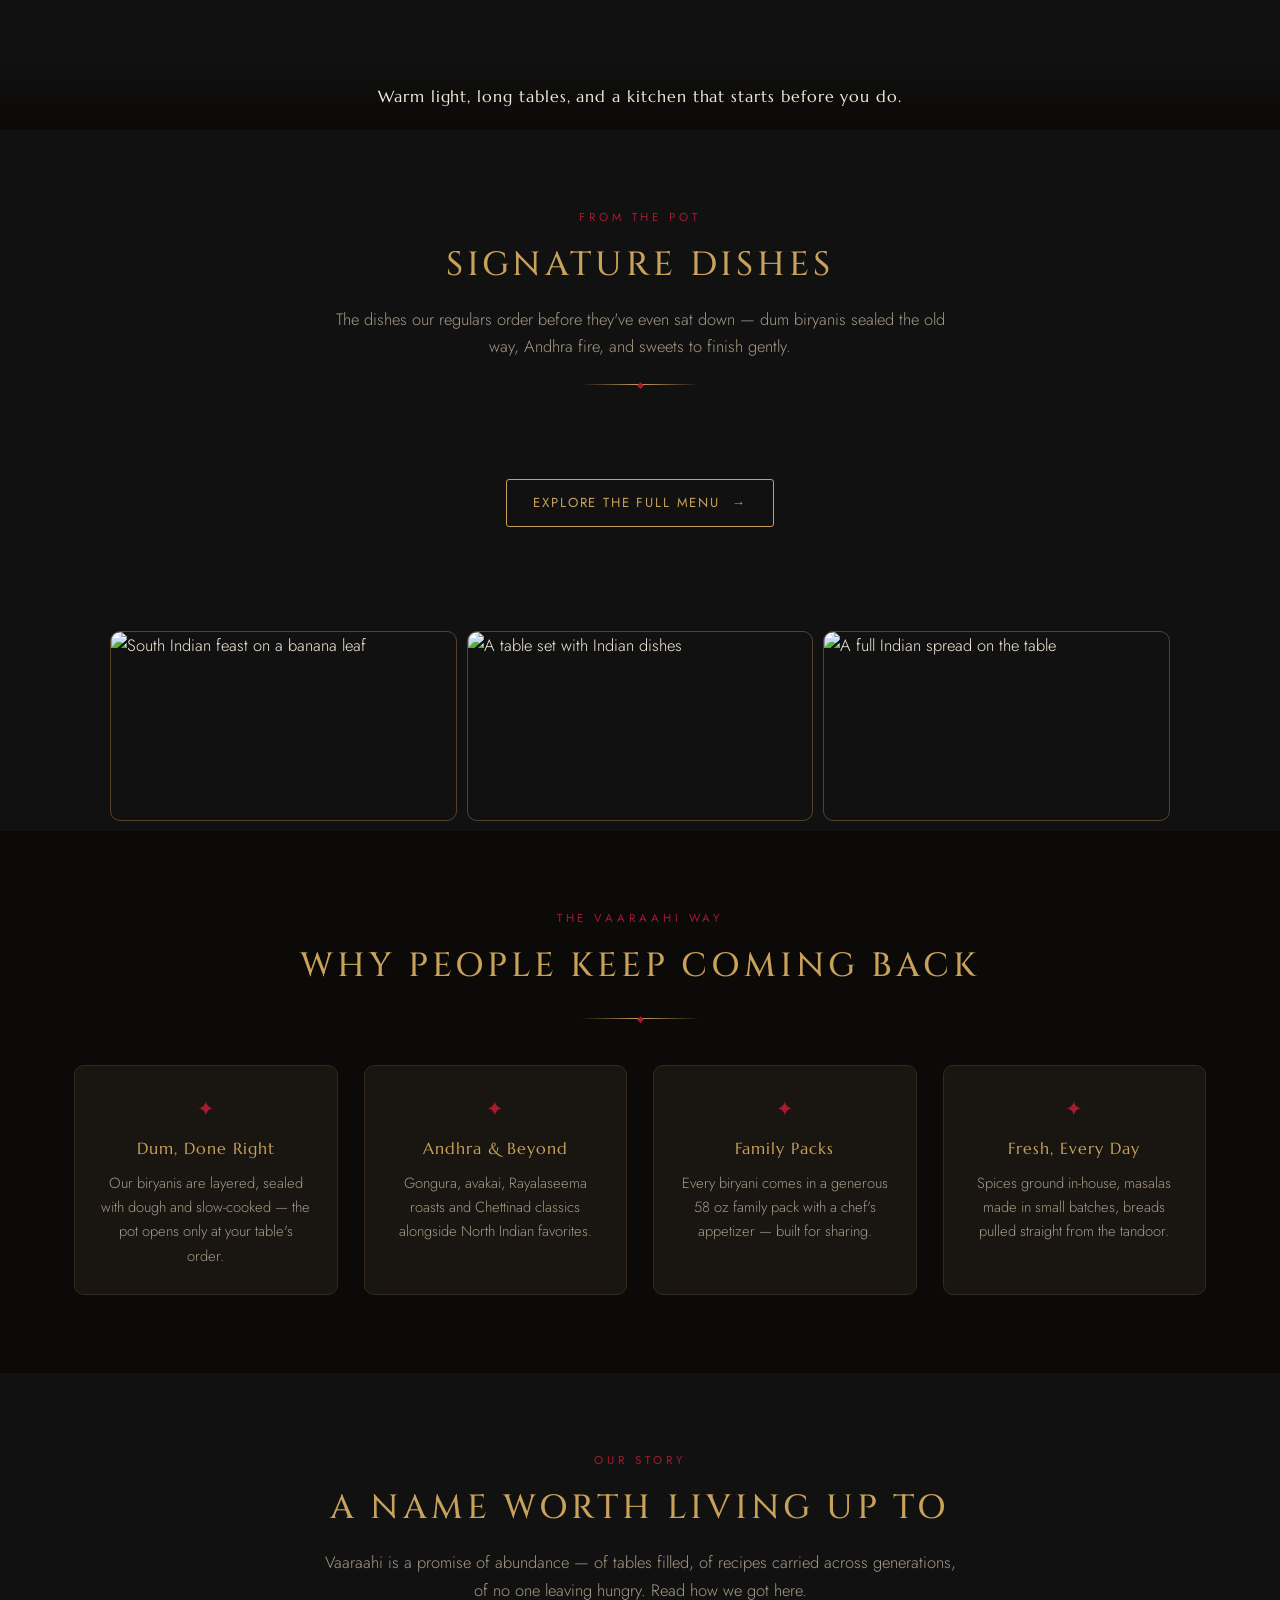
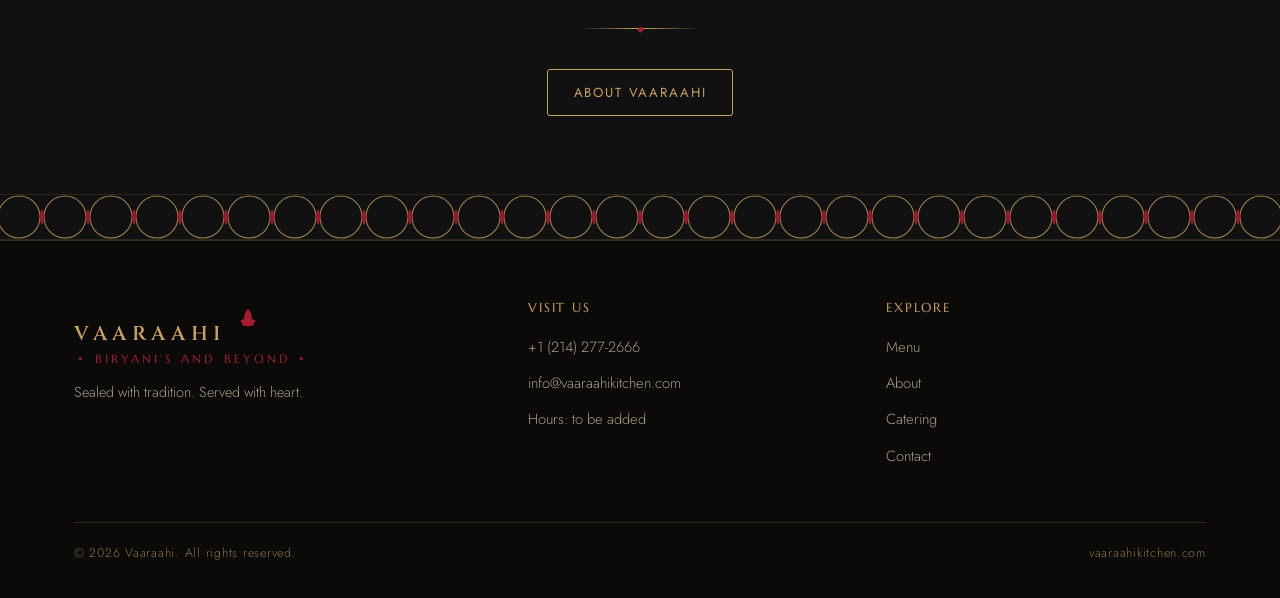
==== commit 00d60623: "commit commit" ====
--- a/index.html
+++ b/index.html
@@ -8,6 +8,13 @@
 'https://www.googletagmanager.com/gtm.js?id='+i+dl;f.parentNode.insertBefore(j,f);
 })(window,document,'script','dataLayer','GTM-MT873XW2');</script>
 <!-- End Google Tag Manager -->
+<script async src="https://www.googletagmanager.com/gtag/js?id=G-8SVKTESDHC"></script>
+<script>
+  window.dataLayer = window.dataLayer || [];
+  function gtag(){dataLayer.push(arguments);}
+  gtag('js', new Date());
+  gtag('config', 'G-8SVKTESDHC');
+</script>
   <meta name="google-site-verification" content="fRTdAdK1BHbZWM8yWyvzecVAgshiUjJzfXRp-DfM4l4" />
 <meta charset="UTF-8">
 <meta name="viewport" content="width=device-width, initial-scale=1.0">
@@ -35,10 +42,6 @@
     "addressCountry": "US"
   },
   "hasMenu": "https://vaaraahikitchen.com/menu.html",
-  "openingHoursSpecification": [
-    { "@type": "OpeningHoursSpecification", "dayOfWeek": ["Monday","Tuesday","Wednesday","Thursday"], "opens": "11:00", "closes": "23:00" },
-    { "@type": "OpeningHoursSpecification", "dayOfWeek": ["Friday","Saturday","Sunday"], "opens": "11:00", "closes": "23:59" }
-  ],
   "acceptsReservations": "False",
   "potentialAction": {
     "@type": "OrderAction",
@@ -233,8 +236,7 @@
         <ul>
           <li><a href="tel:+12142772666">+1 (214) 277-2666</a></li>
           <li><a href="mailto:info@vaaraahikitchen.com">info@vaaraahikitchen.com</a></li>
-          <li><span>Mon &ndash; Thu: 11 AM &ndash; 11 PM</span></li>
-          <li><span>Fri &ndash; Sun: 11 AM &ndash; 12 AM</span></li>
+          <li><span>Hours: to be added</span></li>
         </ul>
       </div>
       <div>
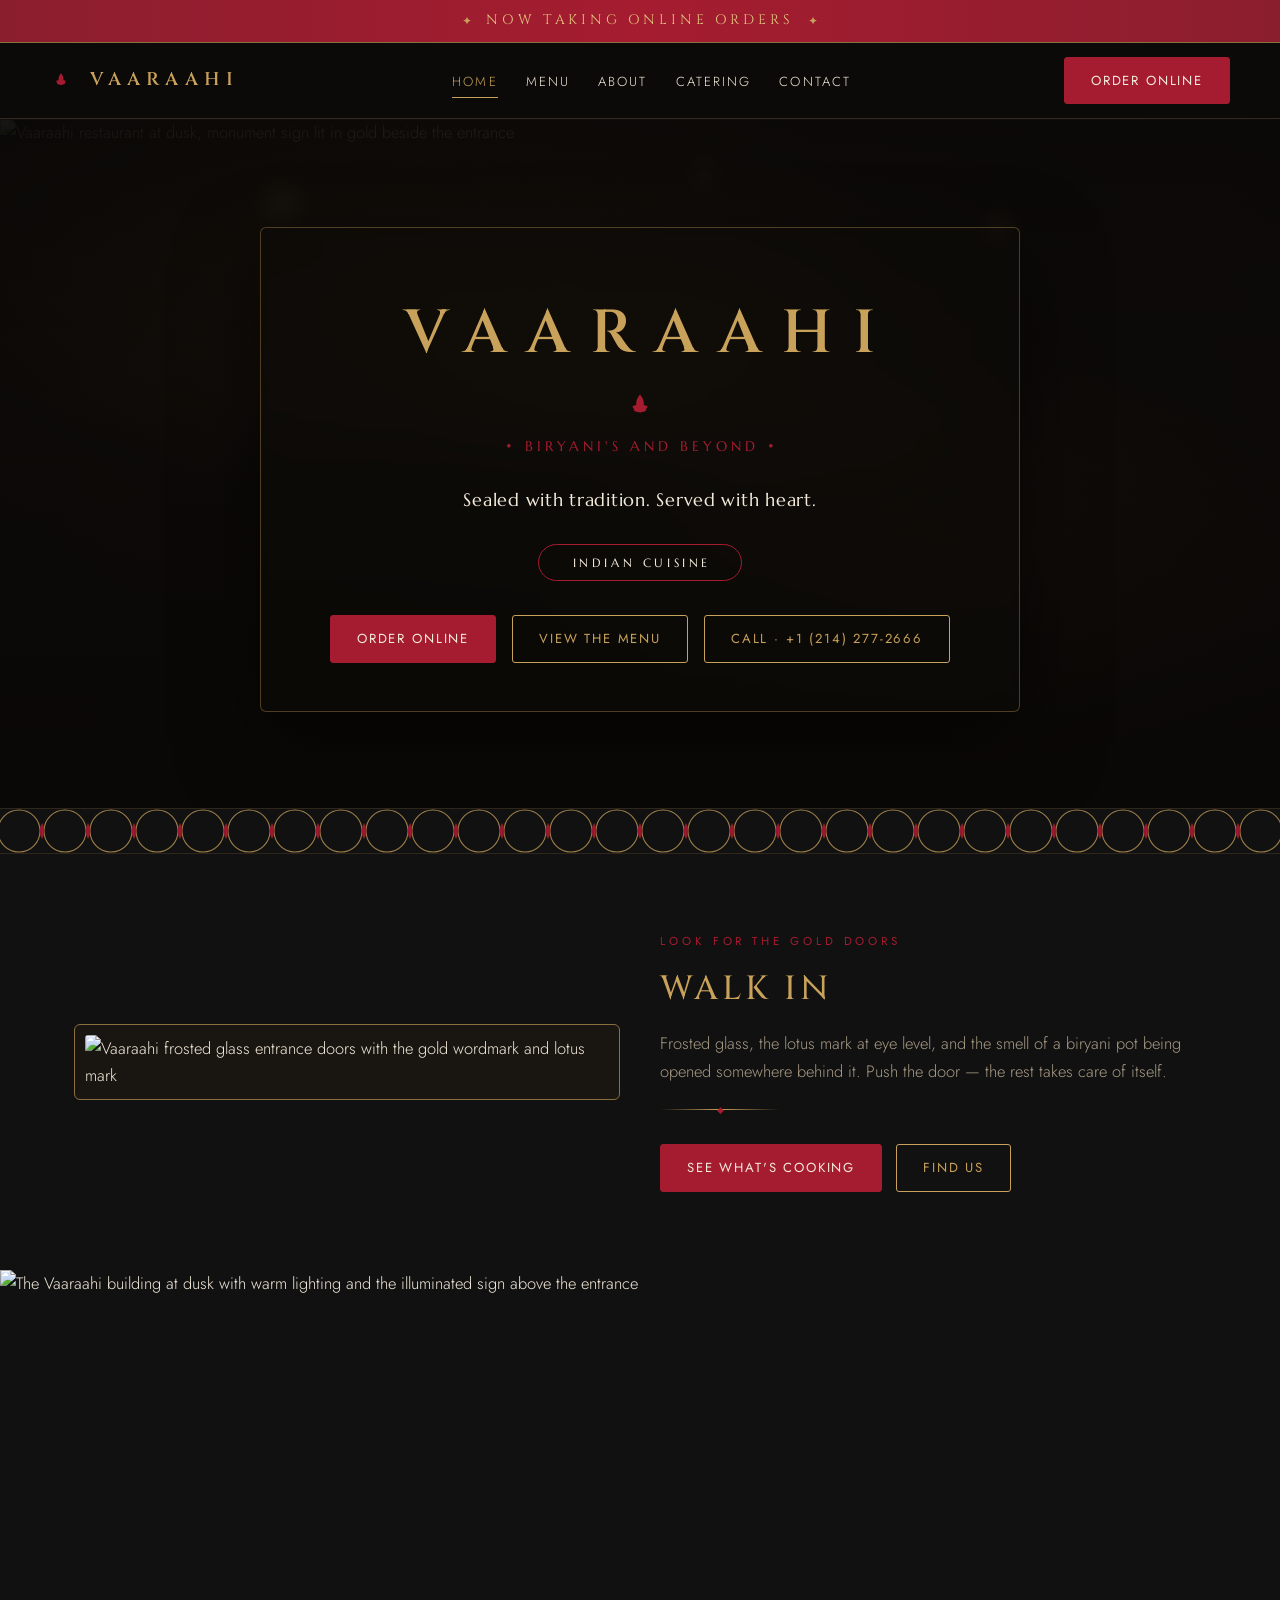
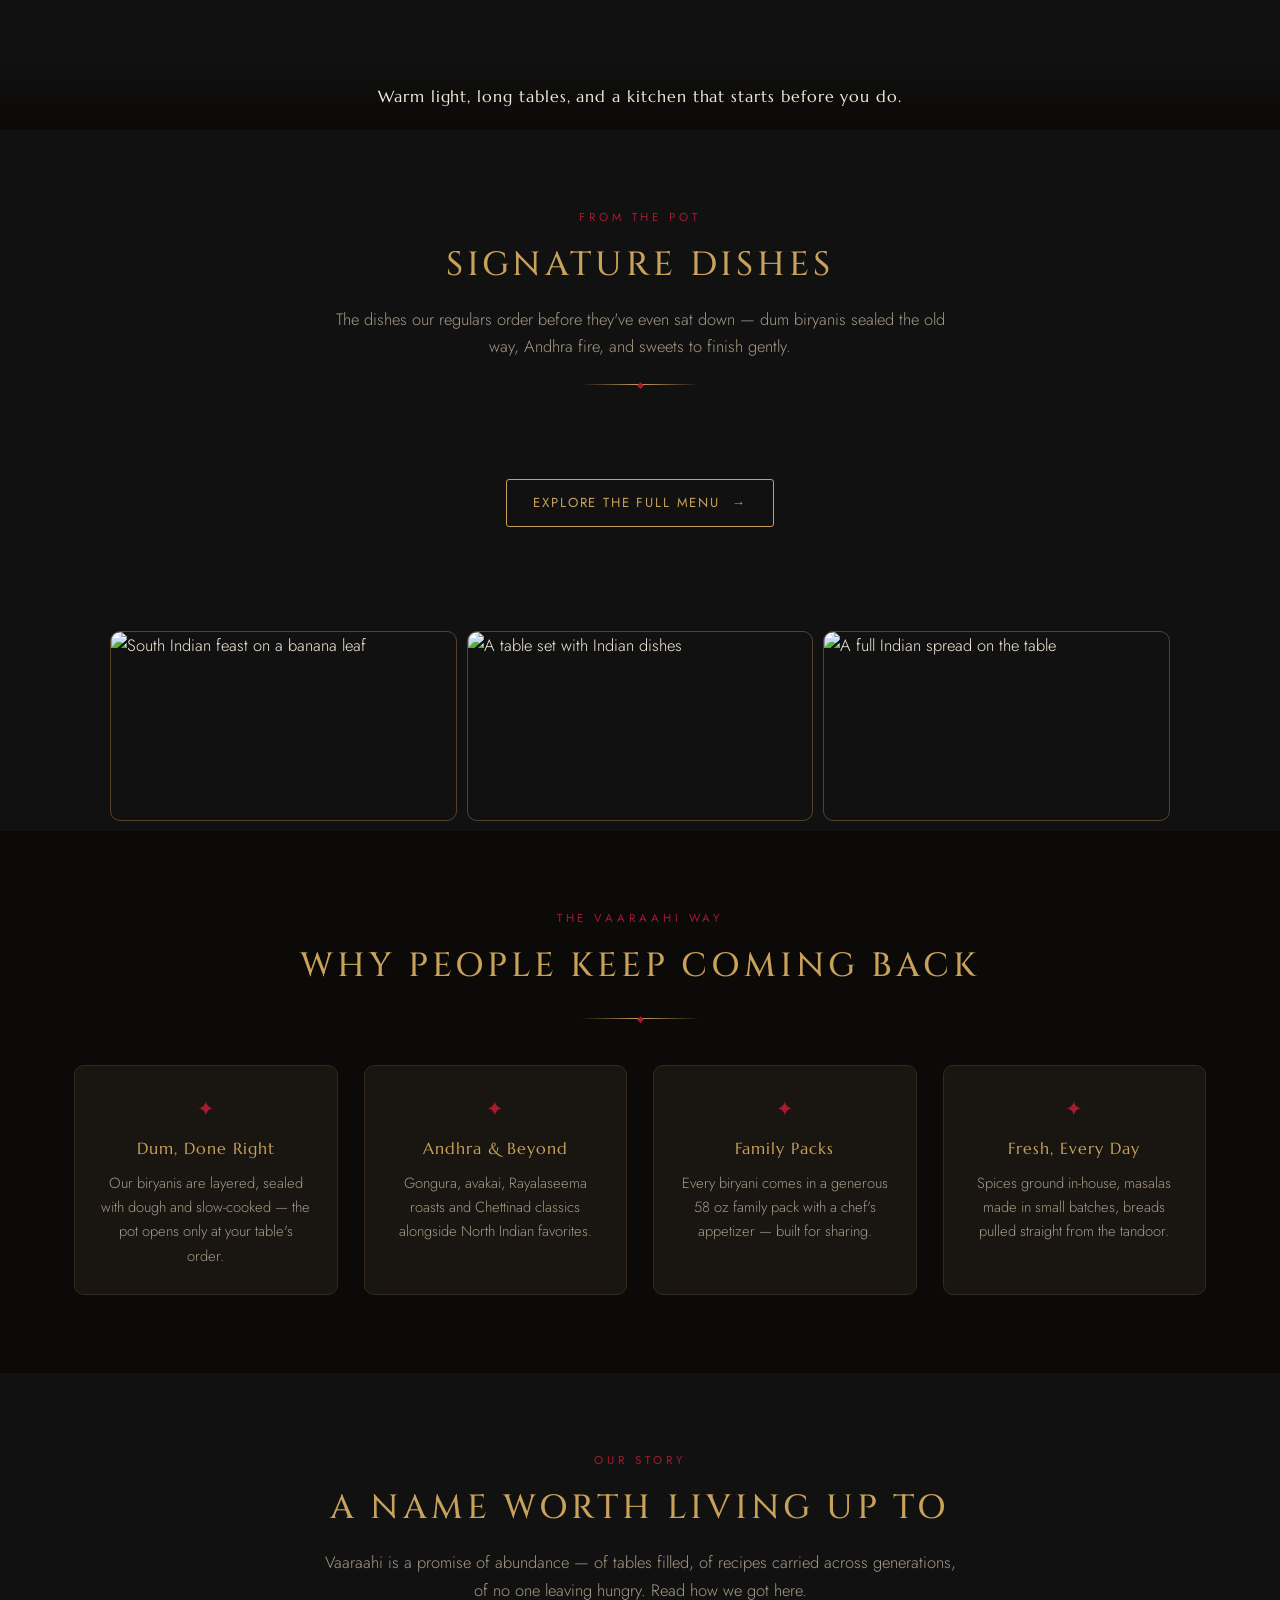
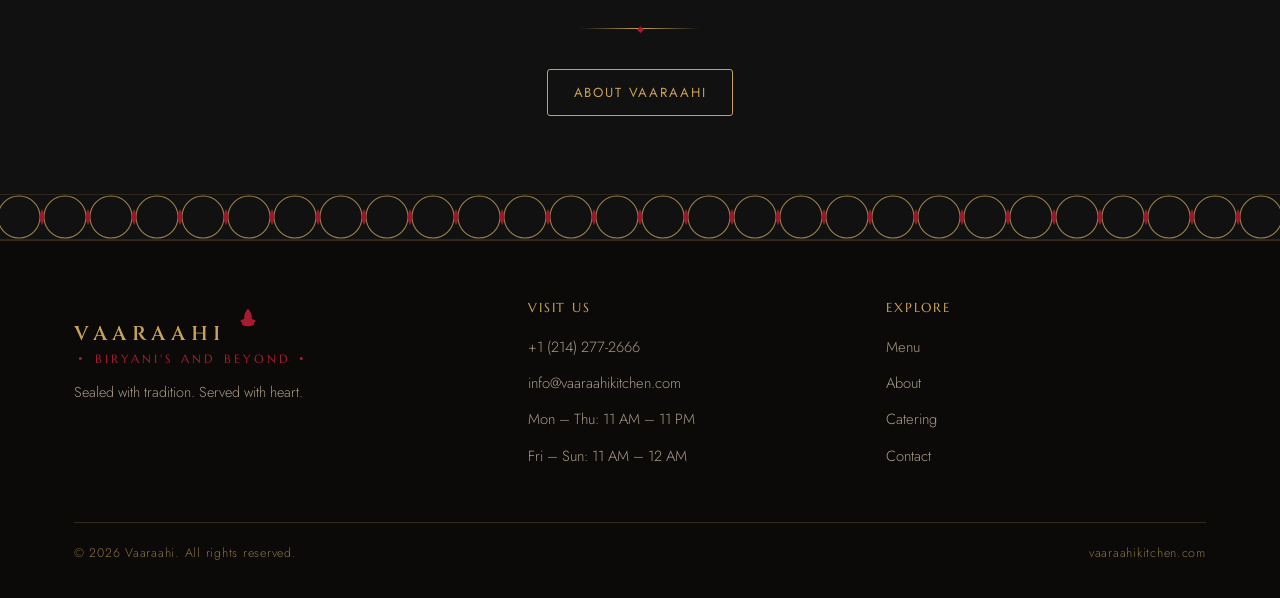
==== commit 047bd8a3: "Merge branch 'main' of https://github.com/Vaaraahikitchen/vaaraahi" ====
--- a/index.html
+++ b/index.html
@@ -42,6 +42,10 @@
     "addressCountry": "US"
   },
   "hasMenu": "https://vaaraahikitchen.com/menu.html",
+  "openingHoursSpecification": [
+    { "@type": "OpeningHoursSpecification", "dayOfWeek": ["Monday","Tuesday","Wednesday","Thursday"], "opens": "11:00", "closes": "23:00" },
+    { "@type": "OpeningHoursSpecification", "dayOfWeek": ["Friday","Saturday","Sunday"], "opens": "11:00", "closes": "23:59" }
+  ],
   "acceptsReservations": "False",
   "potentialAction": {
     "@type": "OrderAction",
@@ -236,7 +240,8 @@
         <ul>
           <li><a href="tel:+12142772666">+1 (214) 277-2666</a></li>
           <li><a href="mailto:info@vaaraahikitchen.com">info@vaaraahikitchen.com</a></li>
-          <li><span>Hours: to be added</span></li>
+          <li><span>Mon &ndash; Thu: 11 AM &ndash; 11 PM</span></li>
+          <li><span>Fri &ndash; Sun: 11 AM &ndash; 12 AM</span></li>
         </ul>
       </div>
       <div>
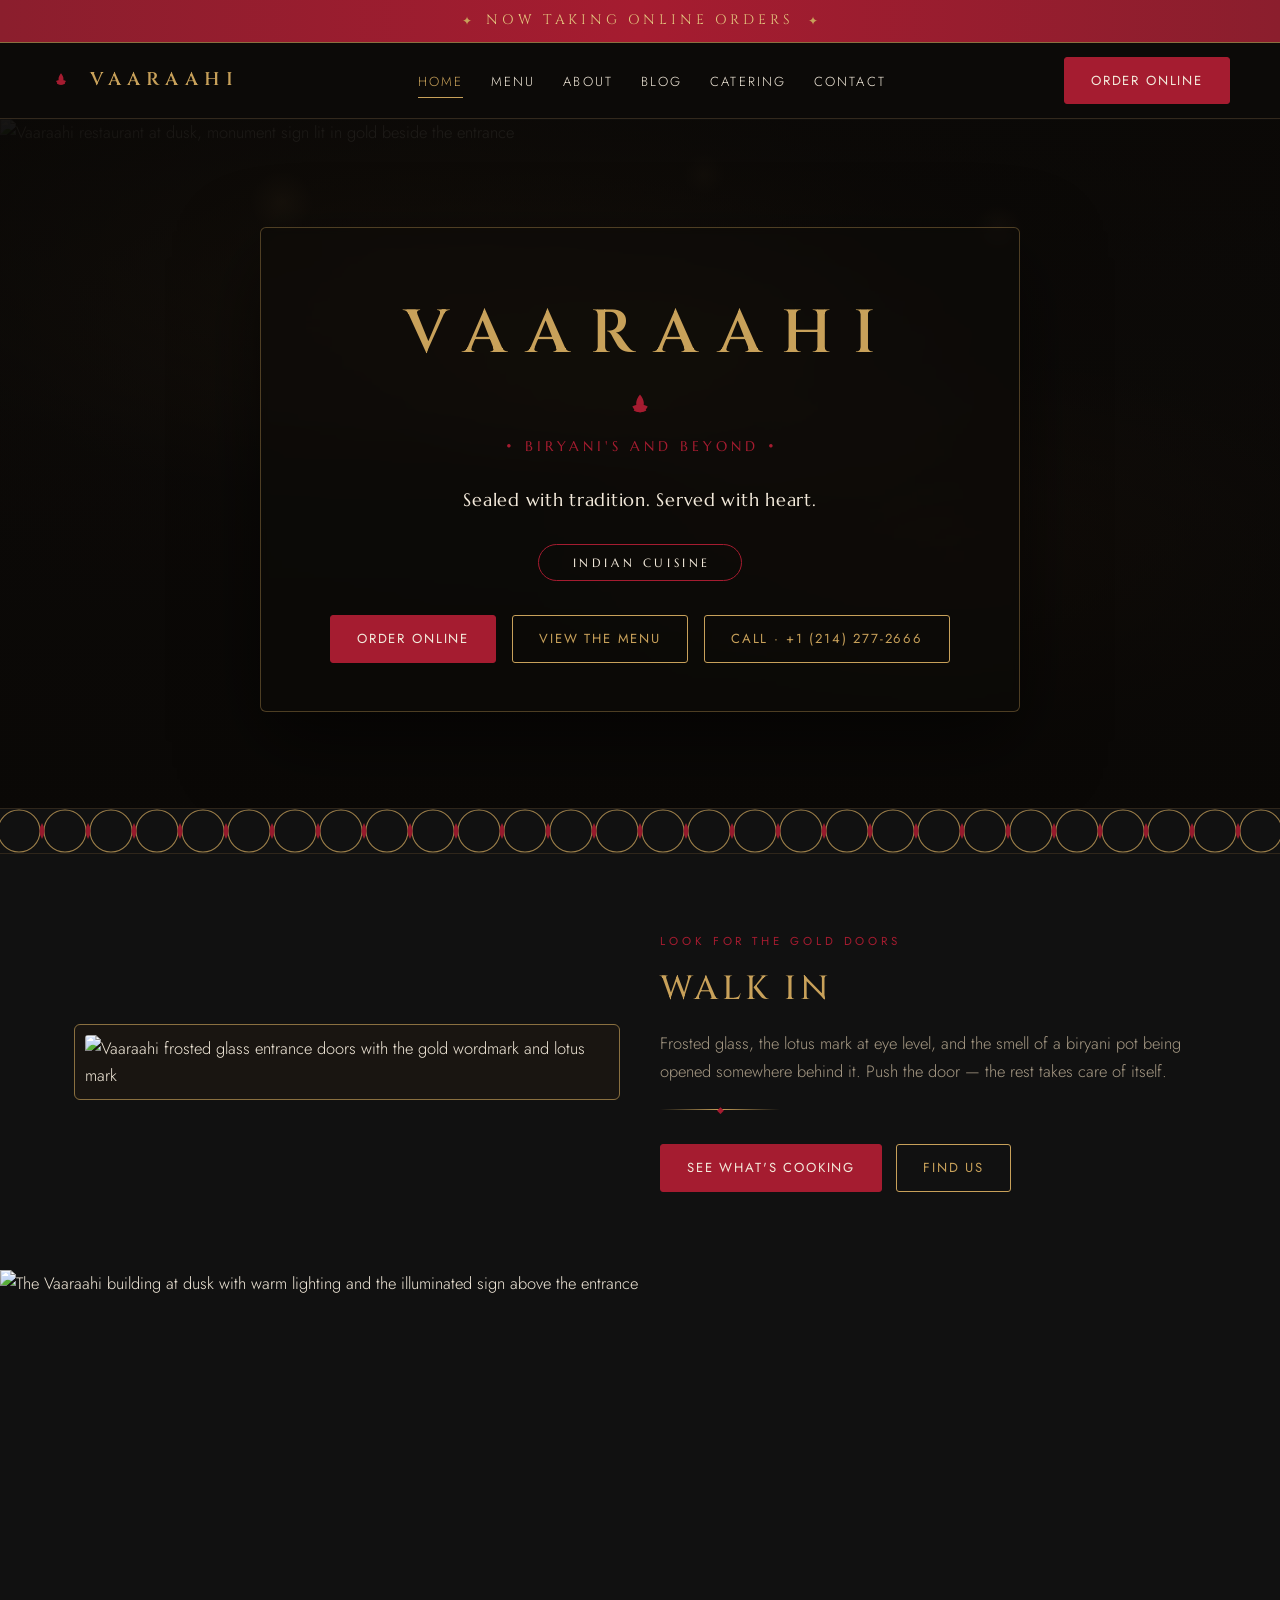
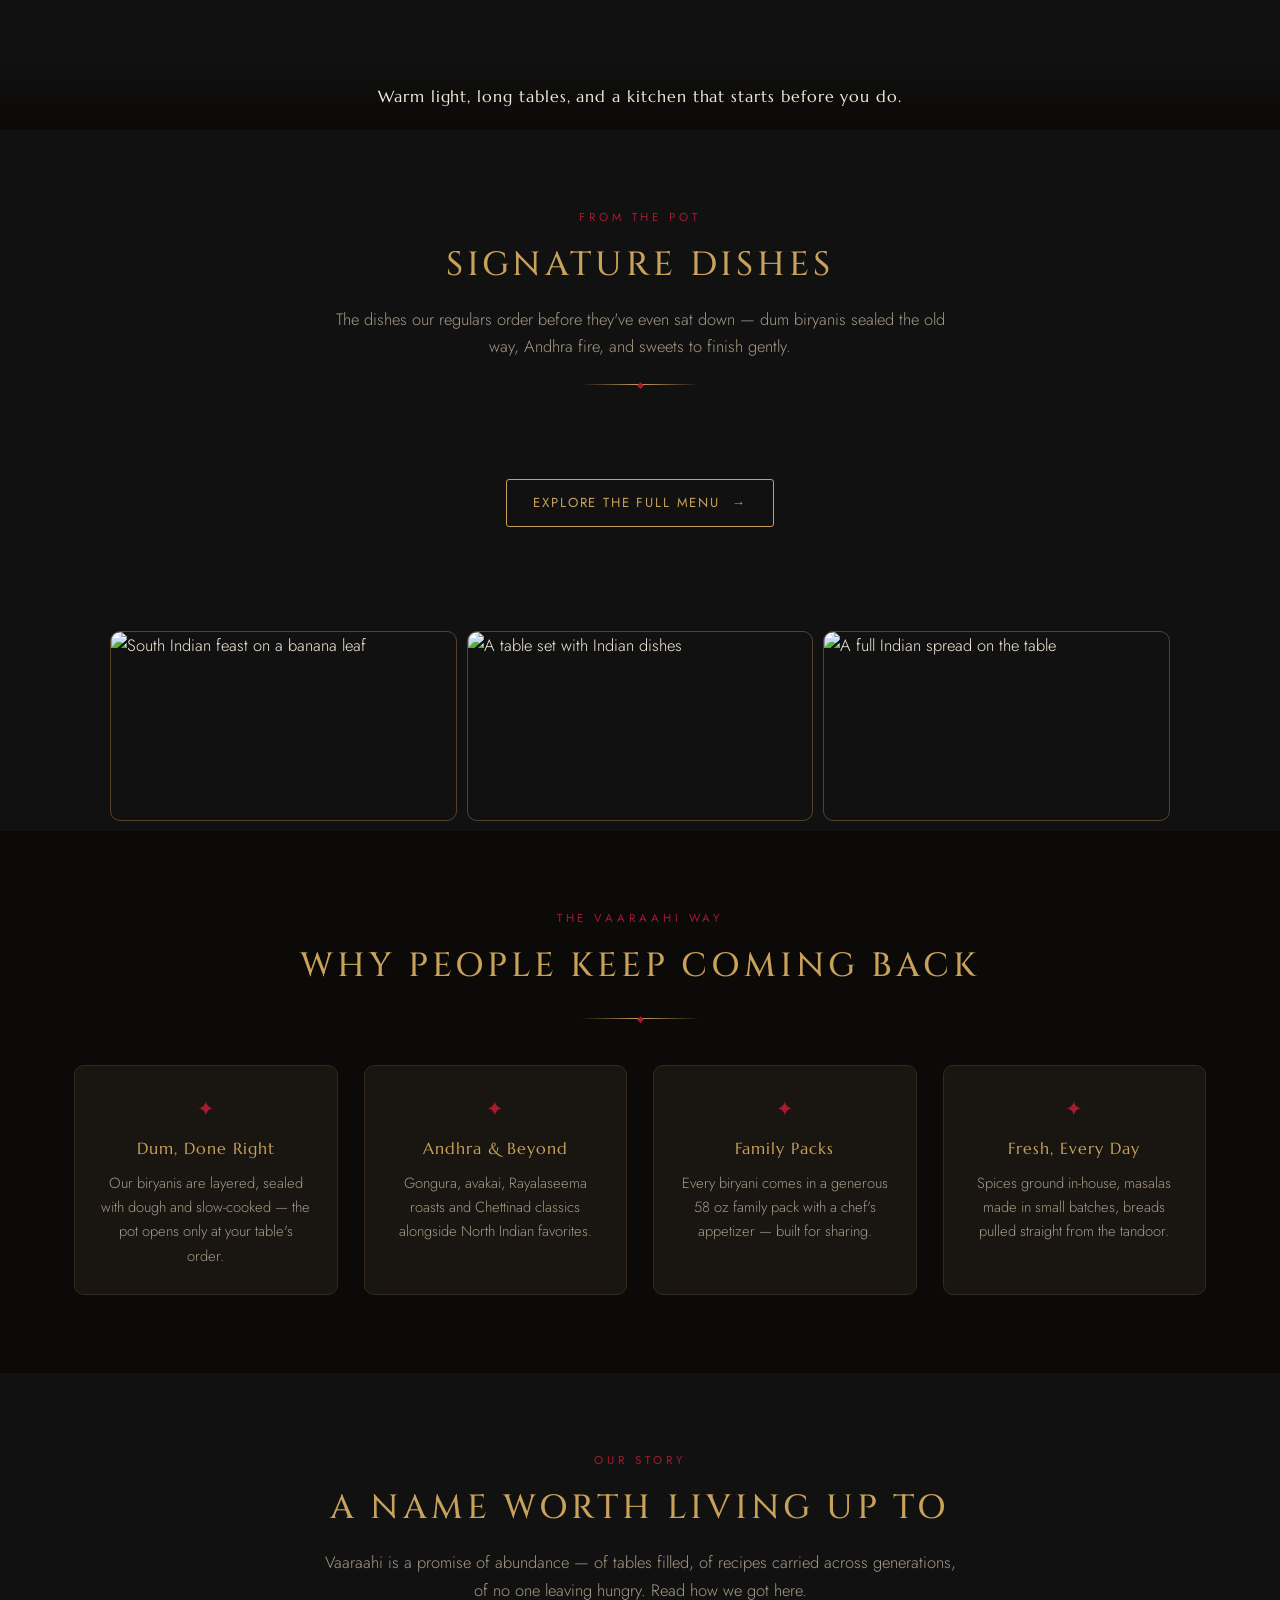
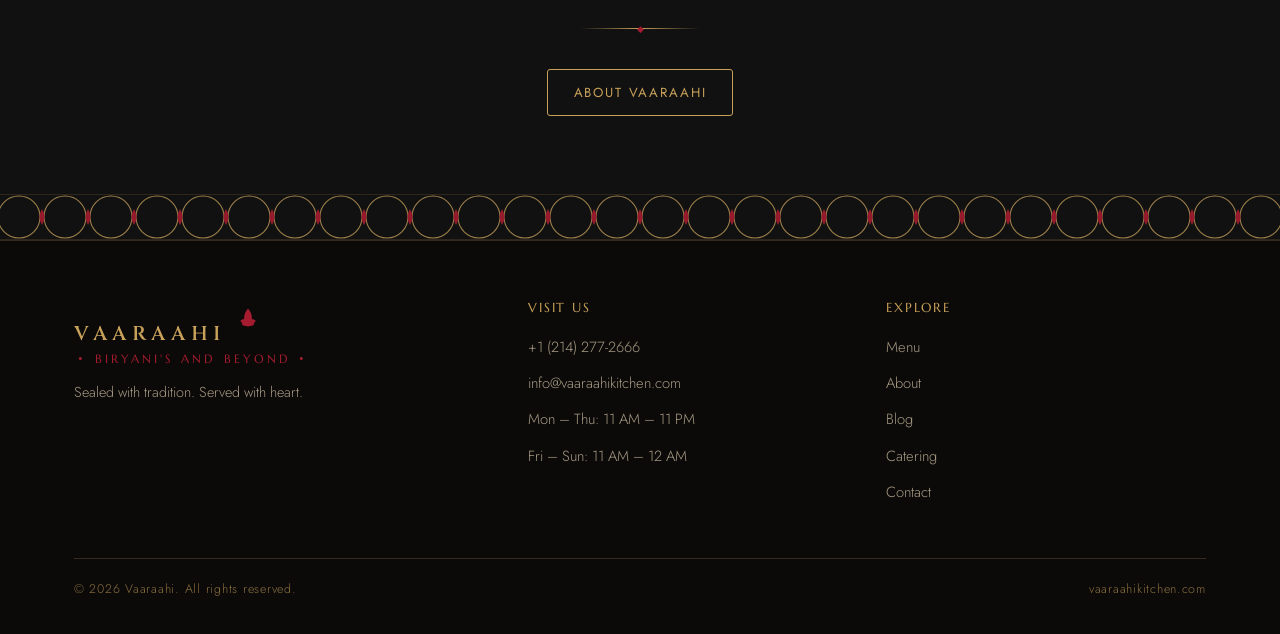
==== commit e12827ff: "blogs page creations" ====
--- a/index.html
+++ b/index.html
@@ -94,6 +94,7 @@
         <li><a href="index.html" aria-current="page">Home</a></li>
         <li><a href="menu.html">Menu</a></li>
         <li><a href="about.html">About</a></li>
+        <li><a href="blogs.html">Blog</a></li>
         <li><a href="catering.html">Catering</a></li>
         <li><a href="contact.html">Contact</a></li>
       </ul>
@@ -249,6 +250,7 @@
         <ul>
           <li><a href="menu.html">Menu</a></li>
           <li><a href="about.html">About</a></li>
+          <li><a href="blogs.html">Blog</a></li>
           <li><a href="catering.html">Catering</a></li>
           <li><a href="contact.html">Contact</a></li>
         </ul>
--- a/css/styles.css
+++ b/css/styles.css
@@ -219,6 +219,61 @@
   color: var(--burgundy); font-size: 9px; background: inherit; padding: 0 8px;
 }
 
+/* ---------- Blog ---------- */
+.blog-hero {
+  padding: 72px 0 58px; text-align: center;
+  background: radial-gradient(55% 90% at 50% 0, rgba(200,161,90,0.12), transparent 75%);
+}
+.blog-hero h1 {
+  font-family: var(--font-display); color: var(--gold); font-weight: 500;
+  font-size: clamp(1.8rem, 4vw, 2.7rem); letter-spacing: 0.12em;
+  text-transform: uppercase;
+}
+.blog-hero .lede { max-width: 640px; margin: 12px auto 0; color: var(--muted); }
+.blog-grid {
+  display: grid; grid-template-columns: repeat(auto-fit, minmax(260px, 1fr));
+  gap: 24px; margin-top: 34px;
+}
+.blog-card {
+  overflow: hidden; background: var(--panel); border: 1px solid var(--line);
+  border-radius: var(--radius); transition: transform .25s ease, border-color .25s ease;
+}
+.blog-card:hover { transform: translateY(-4px); border-color: var(--gold-dim); }
+.blog-card-art {
+  min-height: 150px; display: grid; place-items: center; position: relative;
+  overflow: hidden; background:
+    radial-gradient(circle at center, rgba(200,161,90,0.18), transparent 58%),
+    linear-gradient(135deg, #261a12, #111);
+  border-bottom: 1px solid var(--line); color: var(--gold);
+  font-family: var(--font-name); font-size: 3.2rem;
+}
+.blog-card-art::before, .blog-card-art::after {
+  content: ""; position: absolute; width: 112px; height: 112px;
+  border: 1px solid rgba(200,161,90,0.24); border-radius: 50%;
+}
+.blog-card-art::after { width: 82px; height: 82px; }
+.blog-card-body { padding: 22px; }
+.blog-card-body .eyebrow { margin-bottom: 8px; }
+.blog-card h2 {
+  font-family: var(--font-name); font-size: 1.24rem; font-weight: 400;
+  line-height: 1.4; color: var(--cream); margin-bottom: 10px;
+}
+.blog-card p { color: var(--muted); font-size: 0.94rem; }
+.blog-read-link {
+  display: inline-block; margin-top: 16px; color: var(--gold);
+  font-size: 0.8rem; letter-spacing: 0.12em; text-transform: uppercase;
+}
+.blog-read-link:hover { color: var(--gold-hi); }
+.blog-article { max-width: 780px; margin: 0 auto; scroll-margin-top: 100px; }
+.blog-article + .blog-article { margin-top: 52px; }
+.blog-article h2 {
+  font-family: var(--font-display); color: var(--gold); font-weight: 500;
+  font-size: clamp(1.3rem, 3vw, 1.8rem); line-height: 1.4; margin-bottom: 18px;
+}
+.blog-article p { color: var(--muted); margin-top: 14px; }
+.blog-article p:first-of-type { color: var(--cream); }
+.blog-article .blog-read-link { margin-top: 22px; }
+
 /* ---------- Signature dishes (home) ---------- */
 .dish-grid {
   margin-top: 44px; display: grid; gap: 26px;
@@ -435,6 +490,17 @@
   .about-cols { grid-template-columns: 1fr; }
   .footer-grid { grid-template-columns: 1fr 1fr; }
 }
+@media (max-width: 820px) {
+  .nav-toggle { display: block; }
+  .nav-links {
+    display: none; position: absolute; left: 0; right: 0; top: 100%;
+    flex-direction: column; gap: 0; background: rgba(12,10,8,0.98);
+    border-bottom: 1px solid var(--line); padding: 10px 24px 18px;
+  }
+  .nav-links.open { display: flex; }
+  .nav-links li { width: 100%; }
+  .nav-links a { display: block; padding: 12px 0; border-bottom: 1px solid var(--line); }
+}
 @media (max-width: 760px) {
   .nav-toggle { display: block; }
   .nav-links {
